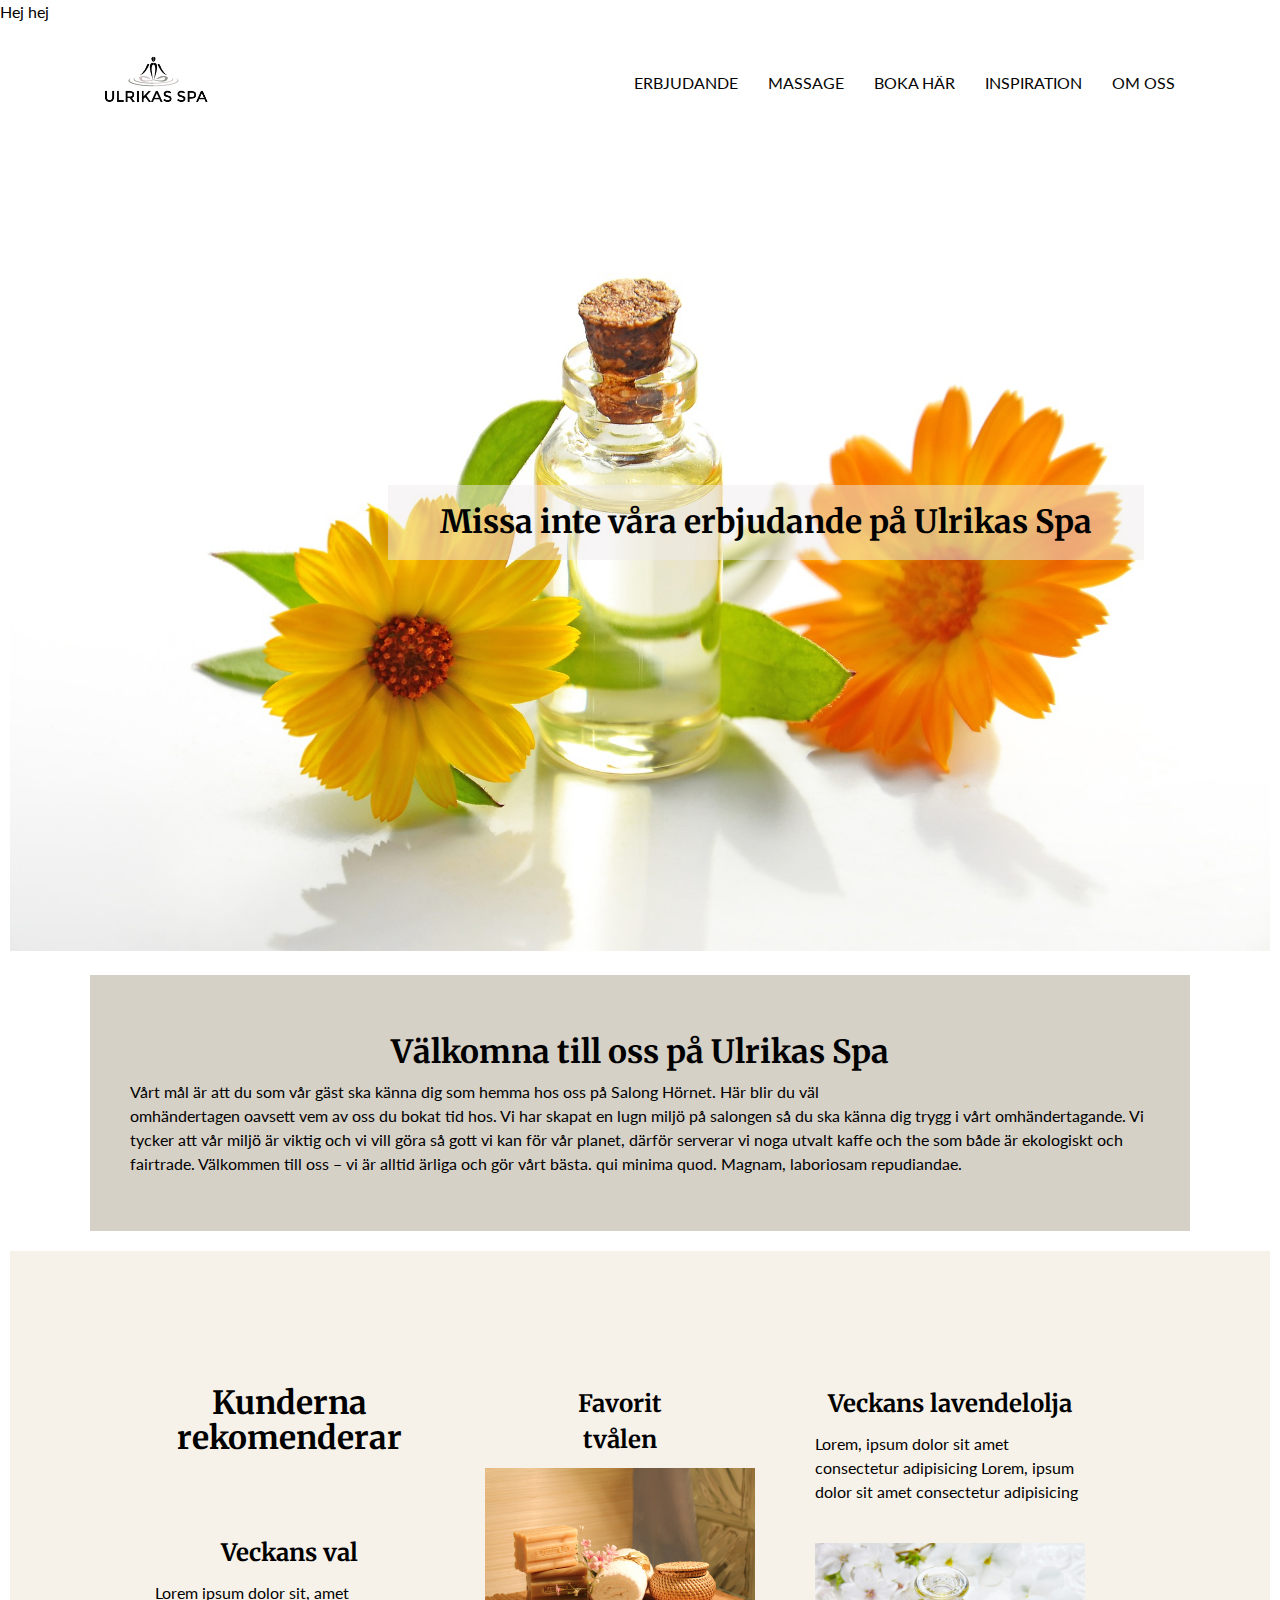
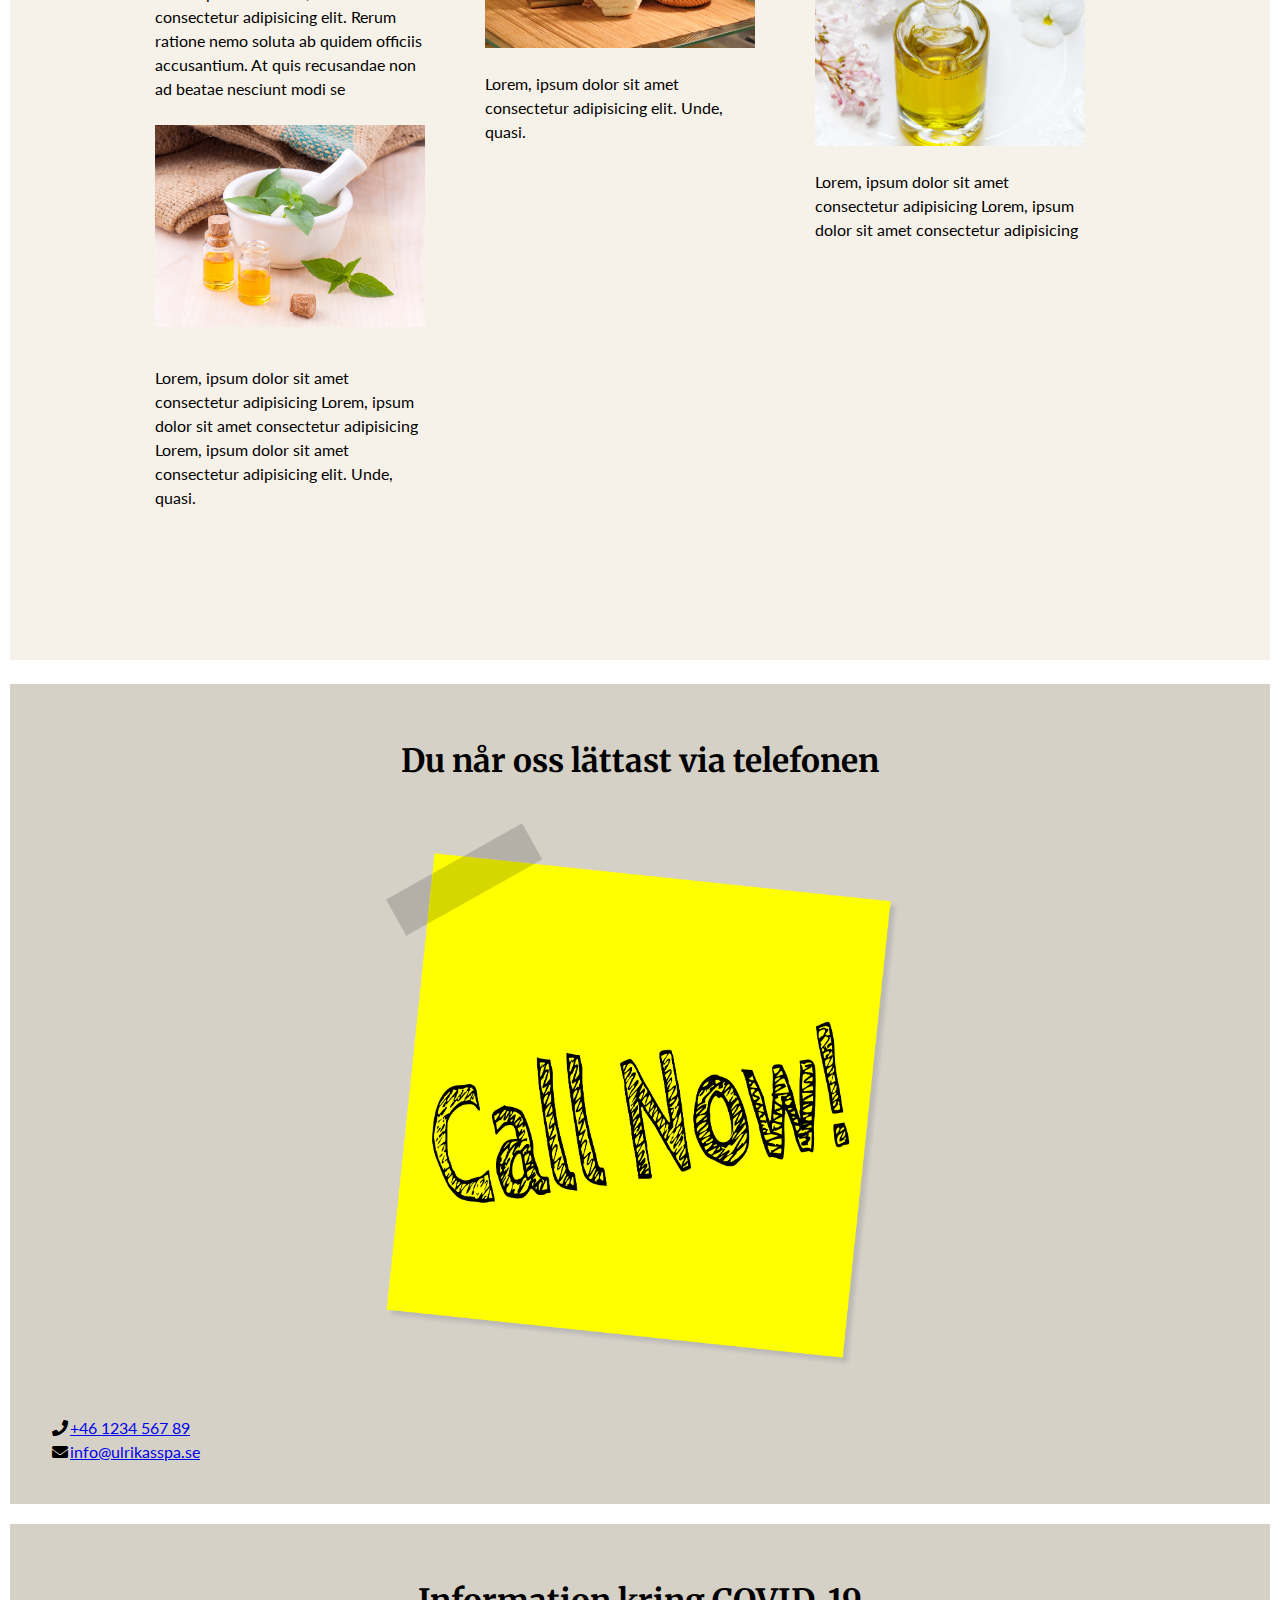
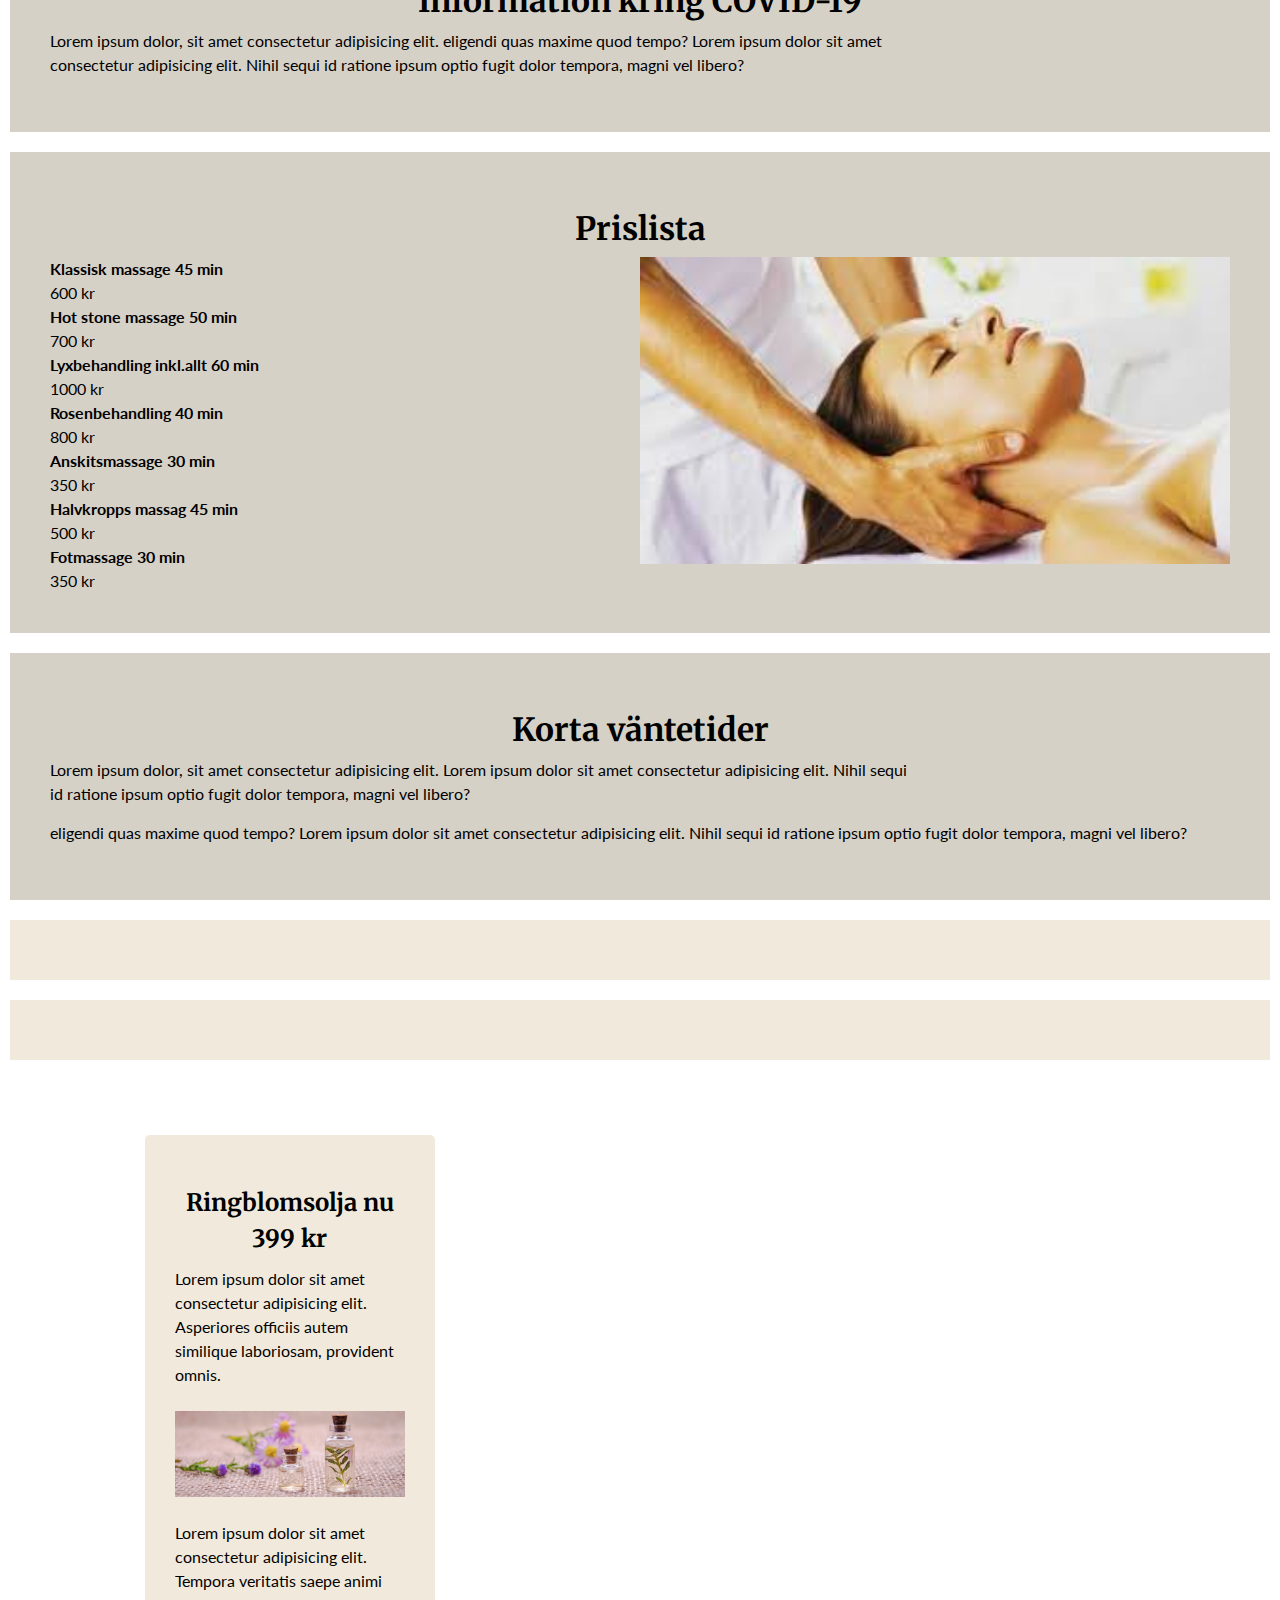
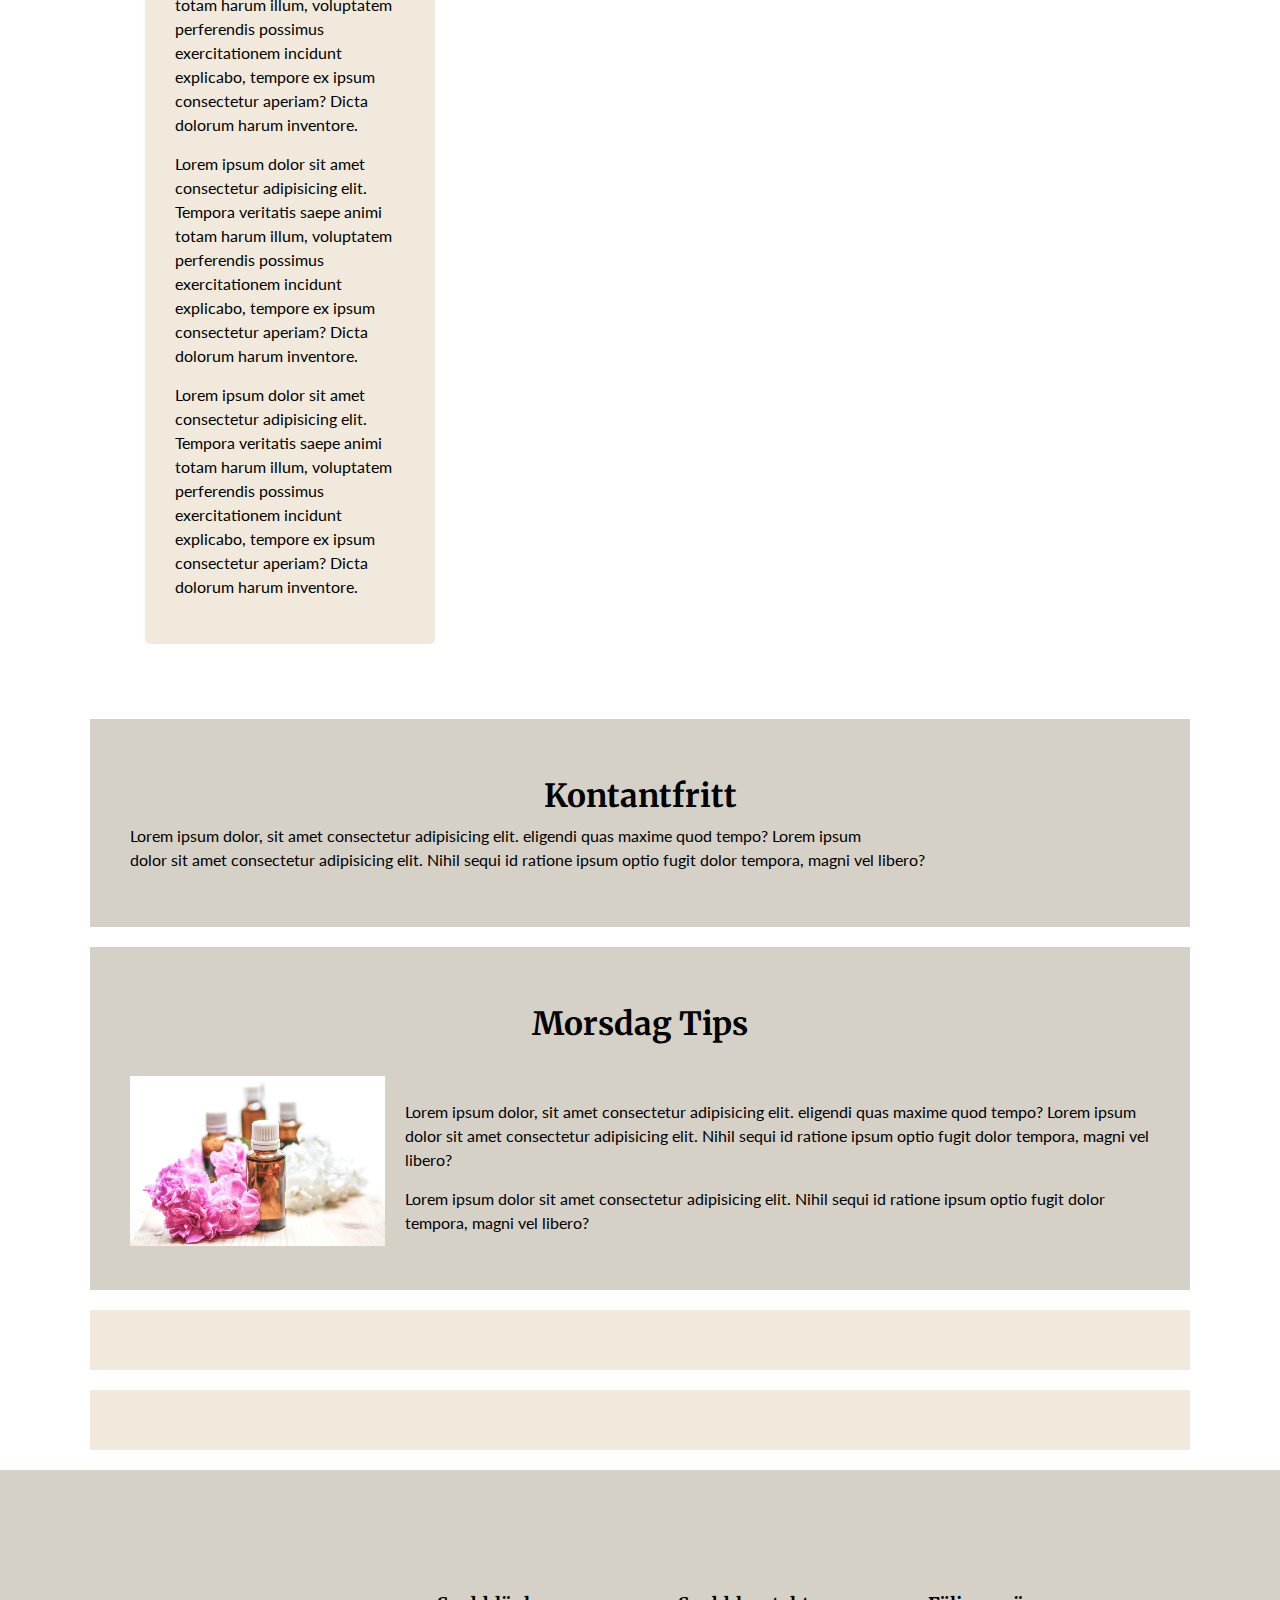
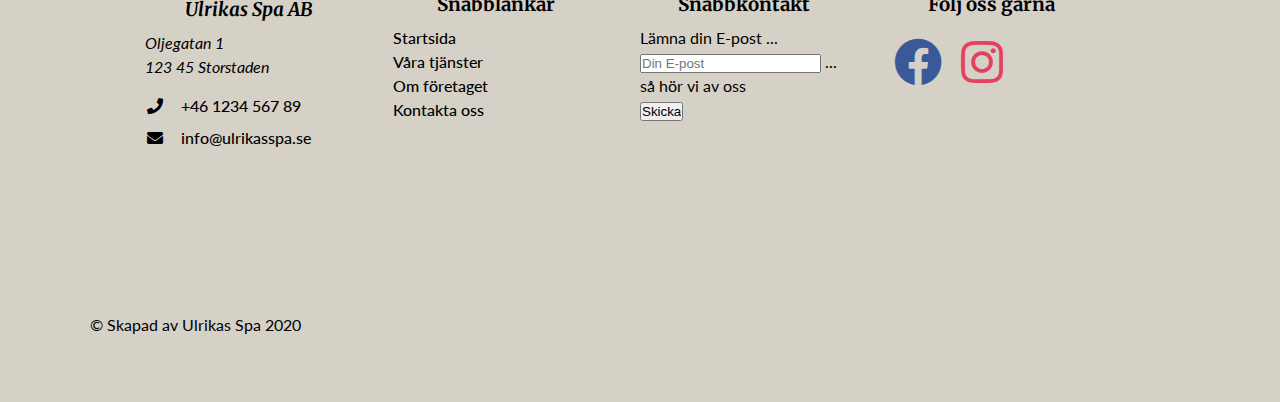
==== index.html @ c8016ed0 "Initial commit" ====
<!DOCTYPE html>
<html lang="sv">
<head>
    Hej hej
    <meta charset="UTF-8">
    <meta name="viewport" content="width=device-width, initial-scale=1.0">
    <title>Startsida</title>
    <link rel="stylesheet" href="css/main.css">
    <link rel="stylesheet" href="https://cdnjs.cloudflare.com/ajax/libs/font-awesome/5.13.0/css/all.min.css">
    <link rel="stylesheet" media="(min-width:768px)" href="css/tablet.css">
    <link rel="stylesheet" media="(min-width:1200px)" href="css/desktop.css">
    <link rel="stylesheet" media="(min-width:960px)" href="css/laptop.css">
</head>
<body>
<a href="#to-content"><span class="sr-only">Hoppa till innehållet</span></a>
<div id="top-of-page" class="site">
    <header class="site-header">
        <div class="container">
            <div class="brand">
                <a href="index.html">
                <img class="logo" src="images/skarmbild.png" alt="">
               </a> 
            </div>
       
            <a class="btn toggle-menu" href="#"><i class="fas fa-bars fa-fw"></i></a>
             <nav class="site-navigation"> 
                    <a href="landningssida.html">Erbjudande</a> 
                    <a href="massage.html">Massage</a> 
                    <a href="bokning.html">Boka här</a>
                    <a href="https://www.instagram.com/hornetuddevalla/?hl=sv">Inspiration</a>
                    <a href="om oss.html">Om oss</a>
            </nav>
        </div>
    </header> 
        <!-- alternativ plats för webbsidans navigering -->
        
        <!-- <nav class="site-navigation"></nav> -->
        
        <!-- webbsidans innehållsdel -->
        
        <main class="site-main">
 
            <section class="hero section">
                <div class="container">
              <h1> Missa inte våra erbjudande på Ulrikas Spa  </h1> 
                </div>
            </section>

<!--<div class="row">
                <div class="column" style="background-color:rgb(203, 247, 174);"> 
                </div>
                <div class="row" style="background-color:rgb(203, 247, 174);"> 
                </div>
            </div> -->
<br>
                    <main class="site-content" id="to-content">
                        <div class="container">
                            <article id="post-1" class="post post-1">
                                <h1 class="post-title">Välkomna till oss på Ulrikas Spa</h1>
                                <div class="post-content">
                                    <p><img class="w25 alignright" src="images/blur-1846128__340.jpg" alt="">  Vårt mål är att du som vår gäst ska känna dig som hemma hos oss på Salong Hörnet.
                                        Här blir du väl omhändertagen oavsett vem av oss du bokat tid hos. Vi har skapat en lugn miljö på salongen så du ska känna dig trygg i vårt omhändertagande. 
                                      Vi tycker att vår miljö är viktig och vi vill göra så gott vi kan för vår planet, därför serverar vi 
                                       noga utvalt kaffe och the som både är ekologiskt och fairtrade. 
                                       Välkommen till oss – vi är alltid ärliga och gör vårt bästa. qui minima quod. Magnam, laboriosam repudiandae.
                                        </p>
                                </div> </div> 
                            </article>
                    </main>     
                    

            <section class="columns">
                <div class="container">
                    <div class="row">
                        <div class="col">
                            <h1>Kunderna rekomenderar</h1>
                            <br>
                            <br>
                            <h2>Veckans val</h2>
                            <p>Lorem ipsum dolor sit, amet consectetur adipisicing elit. Rerum ratione nemo soluta ab quidem officiis 
                                accusantium. At quis recusandae non ad beatae nesciunt modi se <br>
                          <br>  <img src="images/lemon-906141_1920.jpg" alt="fin bild">
                            <br>
                            <p>Lorem, ipsum dolor sit amet consectetur adipisicing Lorem, ipsum dolor sit amet consectetur adipisicing Lorem, ipsum dolor sit amet consectetur adipisicing elit. Unde, quasi.</p>
                        </div>
                        <div class="col">
                            <h2>Favorit<BR>tvålen</h2>
                            <img src="images/wellness-1021131_1920.jpg" alt="fin bild">
                          <br>
                            <p>Lorem, ipsum dolor sit amet consectetur adipisicing elit. Unde, quasi.</p>
                        </div>
                        <div class="col">
                            <h2>Veckans lavendelolja</h2>
                            <p>Lorem, ipsum dolor sit amet consectetur adipisicing Lorem, ipsum dolor sit amet consectetur adipisicing </p>
                           <br> <img src="images/glass-4108085_1920.jpg" alt="fin bild"><br>
                            <p>Lorem, ipsum dolor sit amet consectetur adipisicing Lorem, ipsum dolor sit amet consectetur adipisicing </p>
                        </div><br>
                    </div>
                </div>
            </section><br>


            <article id="post-1" class="post post-1">
                <h1 class="post-title">Du når oss lättast via telefonen</h1>
                <div class="post-content">
                    <p><img class="w50" src="images/call-now-1426588_1920.png" alt=""> 
                    
                    
                    <div class="phone"><i class="fas fa-phone fa-fw"></i><a href="tel:+46123456789">+46 1234 567 89</a></div>
                    <div class="email"><i class="fas fa-envelope fa-fw"></i><a href="mailto:info@ulrikasspa.se">info@ulrikasspa.se</a></div>
                    </div> 
            </article>
            <article id="post-1" class="post post-1">
                <h1 class="post-title">Information kring COVID-19</h1>
                <div class="post-content">
                    <img class="w25 alignright" src="images/blur-1846128__340.jpg" alt=""> Lorem ipsum dolor, sit amet consectetur adipisicing elit.  eligendi quas 
                        maxime quod tempo? Lorem ipsum dolor sit amet consectetur adipisicing elit. Nihil sequi id ratione ipsum optio fugit dolor tempora, 
                        magni vel libero?</p>
            </article>
            <article id="post-1" class="post post-1">
                <h1 class="post-title">Prislista</h1>
                <img class="w50 alignright" src="images/massagebild.jpg" alt=""> 
                    <h4>Klassisk massage 45 min</h4> 600 kr
               
               <h4>Hot stone massage 50 min</h4> 700 kr
                <h4>Lyxbehandling inkl.allt 60 min</h4> 1000 kr
                <h4>Rosenbehandling 40 min</h4> 800 kr
                <h4>Anskitsmassage 30 min</h4> 350 kr
                <h4>Halvkropps massag 45 min</h4> 500 kr
                <h4>Fotmassage 30 min</h4> 350 kr
                <div class="post-content">
                    
            </article>
            <article id="post-1" class="post post-1">
                <h1 class="post-title">Korta väntetider</h1>
                <div class="post-content">
                    <p><img class="w25 alignright" src="images/blur-1846128__340.jpg" alt=""> Lorem ipsum dolor, sit amet consectetur adipisicing elit.  Lorem ipsum dolor sit amet consectetur adipisicing elit. Nihil sequi id ratione ipsum optio fugit dolor tempora, 
                        magni vel libero?</p>eligendi quas 
                        maxime quod tempo? Lorem ipsum dolor sit amet consectetur adipisicing elit. Nihil sequi id ratione ipsum optio fugit dolor tempora, 
                        magni vel libero?</p>
            </article>
            <article id="post-2" class="post"></article>
            <article id="post-3" class="post"></article>
            </div>
            </main>

<!--
            <section class="features section">
                <div class="container">
                    <div class="row">
                        <div class="col"><h2>Massage</h2><p>Lorem ipsum dolor sit amet consectetur adipisicing elit. Possimus, saepe.</p><p>Lorem ipsum dolor sit amet consectetur adipisicing elit. Nobis dicta quisquam quis corrupti voluptas perspiciatis. Iure alias minus aperiam quis assumenda, vitae laborum fugiat facilis suscipit, sint fuga, ut deleniti.</p></div>
                        <div class="col"><h2>Oljor</h2><p>Lorem ipsum dolor sit amet consectetur adipisicing elit. Possimus, saepe.</p><p>Lorem ipsum dolor sit amet, consectetur adipisicing elit. Culpa, minima.</p> </div>
                        <div class="col"><h2>Stenar</h2><p>Lorem ipsum dolor sit amet consectetur adipisicing elit. Possimus, saepe. Lorem ipsum dolor sit amet,</p> <p>Lorem ipsum dolor, sit amet consectetur adipisicing elit. Labore perferendis quod incidunt voluptate praesentium nulla neque voluptates placeat consequatur impedit.</p></div></div>
                    </div>
                </div>
            </section>
        -->
            <section class="content section"></section>
                <div class="container">
                    <div class="row">
                        <article class="col w60 post">
                            <h2 class="post-title">Ringblomsolja nu 399 kr</h2>
                            <div class="post-preamble">Lorem ipsum dolor sit amet consectetur adipisicing elit. Asperiores officiis autem similique laboriosam, provident omnis.</div>
                            <div class="post-content"><br>
                                <img src="images/essential-oils-3084952_1280.jpg" alt="Lavendel" width="100px" height="100px"> <br>
                                <p>Lorem ipsum dolor sit amet consectetur adipisicing elit. Tempora veritatis saepe animi totam harum illum, voluptatem perferendis possimus exercitationem incidunt explicabo, tempore ex ipsum consectetur aperiam? Dicta dolorum harum inventore.</p>
                                <p>Lorem ipsum dolor sit amet consectetur adipisicing elit. Tempora veritatis saepe animi totam harum illum, voluptatem perferendis possimus exercitationem incidunt explicabo, tempore ex ipsum consectetur aperiam? Dicta dolorum harum inventore.</p>
                                <p>Lorem ipsum dolor sit amet consectetur adipisicing elit. Tempora veritatis saepe animi totam harum illum, voluptatem perferendis possimus exercitationem incidunt explicabo, tempore ex ipsum consectetur aperiam? Dicta dolorum harum inventore.</p>
                            </div>
                        </article>
                    </div>
                </div>
            </section>
    
        <main class="site-content" id="to-content">
            <div class="container">
                <article id="post-1" class="post post-1">
                    <h1 class="post-title">Kontantfritt</h1>
                    <div class="post-content">
                        <p><img class="w25 alignright" src="images/blur-1846128__340.jpg" alt=""> Lorem ipsum dolor, sit amet consectetur adipisicing elit.  eligendi quas 
                            maxime quod tempo? Lorem ipsum dolor sit amet consectetur adipisicing elit. Nihil sequi id ratione ipsum optio fugit dolor tempora, 
                            magni vel libero?</p>
                </article>
                <article id="post-1" class="post post-1">
                    <h1 class="post-title">Morsdag Tips</h1>
                    <div class="post-content">
                        <p> <br><img class="w25 alignleft" src="images/essential-oils-1851027_1920.jpg" alt=""><br>Lorem ipsum dolor, sit amet consectetur adipisicing elit.  eligendi quas 
                            maxime quod tempo? Lorem ipsum dolor sit amet consectetur adipisicing elit. Nihil sequi id ratione ipsum optio fugit dolor tempora, 
                            magni vel libero?</p>Lorem ipsum dolor sit amet consectetur adipisicing elit. Nihil sequi id ratione ipsum optio fugit dolor tempora, 
                            magni vel libero?</p>
                    </div>
                </article>
                <article id="post-2" class="post"></article>
                <article id="post-3" class="post"></article>
            </div>
            <!-- I main lägger vi vårt innehåll -->
        </main>
        
        <!-- webbsidans sidfot -->
      
    <footer class="site-footer">
        <!-- I sidfot lägger vi ex. kontaktuppgifter, extra menyer m.m. -->
        <div class="container">
            <div class="row">                    
                <div class="column w25 contact">
                    <img class="logo" src="images/logo.png" alt="">
                    <address>
                        <h3>Ulrikas Spa AB</h3>
                        <p>Oljegatan 1<br>
                        123 45 Storstaden</p>
                    </address>
                    <div class="phone"><i class="fas fa-phone fa-fw"></i><a href="tel:+46123456789">+46 1234 567 89</a></div>
                    <div class="email"><i class="fas fa-envelope fa-fw"></i><a href="mailto:info@ulrikasspa.se">info@ulrikasspa.se</a></div>
                </div>

                <div class="column w25 links">
                    <h3>Snabblänkar</h3>
                    <ul>
                        <li><a href="index.html">Startsida</a></li>
                        <li><a href="tjanster.html">Våra tjänster</a></li>
                        <li><a href="om oss.html">Om företaget</a></li>
                        <li><a href="kontakt.html">Kontakta oss</a></li>
                    </ul>
                </div>
                <div class="column w25 social-links">
                <div class="quick-contact">
                    <h3>Snabbkontakt</h3>
                    <form>
                        <label for="email">Lämna din E-post ...</label>
                        <input type="email" id="email" placeholder="Din E-post">
                        ... så hör vi av oss<br>
                        <input type="submit" value="Skicka">
                    </form>
                </div>
                </div>

                <div class="column w25 social-links">
                    <h3>Följ oss gärna</h3>
                    <ul>
                        <li><a href="https://facebook.com"><i class="fab fa-facebook fa-fw "></i><span class="sr-only">Facebook</span></a></li>
                        <li><a href="https://instagram.com"><i class="fab fa-instagram fa-fw"></i><span class="sr-only">Instagram</span></a></li>                        
                    </ul>
                </div>
            </div>

        </div>
    </footer>
    <footer class="site-footer">
        <div class="container">
            <div class="contact"></div>

            <p>&copy; Skapad av Ulrikas Spa 2020</p>
        </div>
    </footer>
</div>

</div>

<!-- Hämta jQuery från CDN https://cdnjs.com/libraries/jquery -->
<script src="https://cdnjs.cloudflare.com/ajax/libs/jquery/3.5.1/jquery.js" integrity="sha256-QWo7LDvxbWT2tbbQ97B53yJnYU3WhH/C8ycbRAkjPDc=" crossorigin="anonymous"></script>
<script>
      // Här kan man lägga javascript
    (function($){
        $('.toggle-menu').click( function() {
            $('.site-navigation').toggleClass('show');
        });
    })(jQuery);
  
</script>
</body>
</html>
---- css/main.css ----
/* foundation */
@import url('https://fonts.googleapis.com/css2?family=Merriweather:ital,wght@1,700&display=swap');
@import url('https://fonts.googleapis.com/css2?family=Lato:ital@1&display=swap');
 * {
  margin: 0;
  padding: 0;
  box-sizing: border-box;
}

/* base */

body {
  font-size: 16px;
  font-family: 'Lato', sans-serif;
  line-height: 1.5;
}

h1 {
  line-height: 1.1;
  margin: 20px 0 10px 0;
  font-family: 'Merriweather', sans-serif;
text-align: center;

}
h2 {
  line-height: 1.5;
  margin: 20px 0 10px 0;
  font-family: 'Merriweather', sans-serif;

}
h3 {
  line-height: 1.1;
  margin: 20px 0 10px 0;
  font-family: 'Merriweather', sans-serif;
  
}

p {
  margin-bottom: 15px;
}
ul {
  margin-left: 1rem;
  padding-left: 1rem;
}
img {
  /* gör bilden responsiv */
  display: block;
  width: 100%;
  height: auto;
  /* centrera bilden i viewport */
  margin: auto; 
}
/*
@media (max-width:800px) {
  html {
      font-size: 13px;
  }
}
body {
  font-size: 1rem;
  line-height: 1.5;
}
/* project */
#to-content {}

/* SIDHUVUD */
.site-header {
  position: relative;
  background-color: #FFFFFF;
  color: rgb(31, 11, 11);
}
.site-header .container {
  display: flex;
  justify-content: space-between; /* gör mellanrum mellan objekten */
  align-items: center; /* justera objekten till mitten i containern */
  position: relative;
}
.brand {}
.brand a {
  color: rgb(156, 130, 130);
  text-decoration: none;
}
.logo {
  max-width: 100px;
  margin: 5px 0;
} 
.toggle-menu {
  color: inherit;
  font-size: 2rem;

  /* absolut position behövs inte mer */
  position: absolute;
  top: 20px;
  right: 20px;
}
.site-navigation {
  display: none;

  position: absolute;
  top: 100%;
  left: 0;
  width: 100%;
  z-index: 1000;

  background-color: #FFFFFF;
  padding: 10px 0;
}
.site-navigation a {
  display: block;
  padding: .25rem 1.5rem;
  color: inherit;
  text-decoration: none;
  font-size: 1.25rem;
  text-transform: uppercase;
}
.site-navigation a:hover {
  background-color: #ddd;
  color: #333;
}
.site-navigation.show{
  display: block;
}
.site {
  padding: 0 10px;
}
.site-header,
.site-footer {
  padding: 20px 0px;
  margin: 0px;
  min-height: 60px;
  background-color: rgb(#FFFFFF);
}

.site-footer {
  background-color: rgb(#FFFFFF);
}
/* ta bort mobil-meny ch gör en "vanlig" meny 
.toggle-menu {
  display: none;
}

.site-navigation {
  
  position: static;
  /* detta behövs inte mer */
  /* top: 20px;
  right: 20px; */
  /* left: auto;
  width: auto; */
  /* background-color: transparent; */
  /* display: flex; */
  /* justify-content: flex-end; flyttar objekten till höger i raden */
  /* align-items: flex-end; flyttar raden längst ner i containern */
/* } */
.site-navigation a {
  display: inline-block;
  font-size: 1rem;
}
.container {
  /* margin: 0 auto; - denna egenskap/regel satte vi i main.css */
  max-width: 920px;
}
.row {}
.column {
  /* width: calc( 100% / 3 - 40px ); */
}


.brand {

}
.logo,
.brand img {
    max-width: 150px;
}

.menu {
  list-style: none;
}
.menu .menu-item a {
  padding: 5px 10px;
  background-color: #fff;
  color: #333;
  text-decoration: none;
 /*font-weight: bold; */
}

.menu .menu-item.active a {
  background-color: #f33;
  color: #fff;
}


  /* ul li, */
  .menu .menu-item {
      float: left;
  }
  .menu .menu-item a {
      padding: 10px 20px;

  }

.alignleft {
  float: left;
  margin: 0 20px 10px 0;
}
.aligncenter {
  text-align: center;
}
.alignright {
  float: left;
  margin: 0 0 10px 20px;
}

.w50 {
  width: 50%;
}

.columns {
  padding: 50px 20px;
  margin: 0 -20px;
  background-color: rgb(247, 242, 233);
}
.container {

}
.row,
.col {
  width: 100%;
  margin-bottom: 20px;
  padding-bottom: 50px;  

 /* border-bottom: 1px dotted #777; */

}@media (min-width: 460px) {
  .columns {
      margin: 0;
    
  }
  .row {
      margin: 0 -20px;
      padding: 5%;
      margin-bottom: 20px;
      
  }
  .content::after,
  .columns::after,
  .container::after,
  .row::after {
      content: '';
      clear: both;
      display: block;
  }
  .col {
      width: calc(50% - 40px);
      float: left;
      margin: 0px 20px 20px 20px;
      padding: 10px;
    /*  border: 1px solid #333;*/
      border-radius: 5px;
  }
}
.grid-container-main {
  display: grid;
  grid-template-columns: 1fr;
  /*grid-template-rows: 1fr 1fr 1fr 1fr;*/
  grid-auto-rows: auto;

 grid-gap: 0.5rem;

  grid-template-areas: 
  "pic1"
  "pic2"
  "pic3"
  "pic4";
}
.main-item {
  width: 100%;
  height: 100%; 
  display: flex;
  flex-direction: column;
  align-items: flex-start;
  padding-bottom: 100px;
} 
.main-item h2 {
  margin-top: -100px;
  margin-left: 30px;
  background: white;
  padding: 8px;
  display: inline-block;
  width: auto;
 }
 
.pic1 {
  grid-area: pic1;
}
.pic2 {
  grid-area: pic2;
}
.pic3 {
  grid-area: pic3;
}
.pic4 {
  grid-area: pic4;
}

@media (min-width:768px) {
  .container {
      max-width: 720px;
      margin: auto;
      float: auto;
  }
  .col {
      border: 0;
      width: calc( (100% / 3) - 40px);
  }
}
@media (max-width:799px) {

  .alignleft,
  .aligncenter,
  .alignright {
      float: none;
      text-align: left;
      margin: 0 0 10px 0;
  }

  .w50 {
      width: 100%;
  }
}

  .content::after,
  .columns::after,
  .container::after,
  .row::after {
      content: '';
      clear: both;
      display: block;
  }
  .column {
      width: 100%;
      float: left;
    
      border-radius: 5px;
  }
/* hjälp-klasser */
.container {
  max-width: 800px;
  margin: 0 auto;
  padding: 0 20px;
}
.row {
  margin: 0 -20px;
}
.row::after {
  content: '';
  clear: both;
  display: block;
}
.column {
  float: left;
  width: 100%;
  padding: 0 20px;
}

/* webbsidans layout */

.site {}
.site-header {
  background-color: rgb(#FFFFFF)
}
.site-navigation {
  text-align: center;
}
.site-navigation a {
  display: block;
  padding: 10px 20px;
  margin: 0 10px;
  background-color:  rgb(#FFFFFF);
  color: #050505;
  text-decoration: none;
}
.site-navigation a:hover {
  background-color: rgb(241, 239, 234);
}
.site-main {
  background-color: #FFFFFF

}

.post {
  padding: 30px;
  margin-bottom: 20px;
  background-color: rgb(241, 234, 220);
}

.post-1 {
  background-color: rgb(214, 209, 199);
  padding: 40px;
}
.hero {
  background-image: url('../images/essential-oil-3139479_1920.jpg');
  background-size: cover;
  background-position: center center;
  height: 90vh;
  position: relative;
}

.hero h1 {
  position: absolute;
  top: 40%;
  left: 30%;
  background-color: rgba(240, 235, 235, 0.5);
  width: 60%;
  padding: 20px;
}

.features {
  background-color: #FFFFFF;
  padding: 50px 0;

}
/** map **/
.google-map {
  width: 400%;
  height: 500px;
}
/* SIDFOT */
.site-footer {
  padding: 50px 0;
  background-color: rgb(214, 209, 199);
  /* color: ; */
}
.site-footer a {
  color: inherit;
  text-decoration: none;
  font-weight: 500;
}

.site-footer ul {
  list-style: none;
  margin: 0;
  padding: 0;
}
.contact address,
.contact div {
  margin-bottom: .5rem;
}
.contact i {
  margin-right: 1rem;
}
.social-links ul li {
  display: inline-block;
}
.social-links a {
  font-size: 3rem;
}
.social-links a:hover i {
  color: #fff;
}

.fa-facebook {
  color: #3b5999;
}
.fa-instagram {
  color: #e4405f;
}

.fa-facebook:hover,
.fa-instagram:hover {
  color: inherit;
  /* background-color: #3b5999; */
}

@media (min-width: 460px) {
  .site {
      padding: 20;
  }

  .site-header,
  .site-footer {
      margin: 0;
  }
/*
  .logo {
      float: left;
      margin-top: -15px;
  } 
  */
}
/*  
@media (max-width:800px) {
  html {
      font-size: 13px;
  }
}
body {
  font-size: 1rem;
  line-height: 1.5;
}
@media (min-width: 460px) 
{
  .col {
      width: 33%;
  }
  .w40 {
      width: 40%;
  }
  .w60 {
      width: 60%;
  
}
}
@media (min-width: 800px) {
  .col {
    width: calc(100%/3 - 40px);
  
  }
  .post-content img {
    float:right; 
    max-width: 25%;
  }
  .site-navigation a {
    display: inline-block;
    }
  .w40 {
      width: 40%;
  }
  .w60 {
      width: 60%;

      }
    }
    /* cosmetics */
---- css/tablet.css ----
/* base */

body {
    font-size: 16px;
    font-family: 'Lato', sans-serif;
    line-height: 1.5;
  }
  
  h1 {
    line-height: 1.1;
    margin: 20px 0 10px 0;
    font-family: 'Merriweather', sans-serif;
    text-align: center;
  
  
  }
  h2 {
    line-height: 1.5;
    margin: 20px 0 10px 0;
    font-family: 'Merriweather', sans-serif;
    text-align: center;
  
  }
  h3 {
    line-height: 1.1;
    margin: 20px 0 10px 0;
    font-family: 'Merriweather', sans-serif;
    text-align: center;
    
  }

body {
    /* background-color: green; */
}

.container {
    max-width: 720px;
}
.row {
    /* margin: 0 -20px; - denna har jag flyttat till main.css  */
}
.row::after {
    content: '';
    clear: both;
    display: block;
}
.column {
    float: left;
    width: 100%;

    /* width: calc( 50% - 40px); */
    /* margin-left: 20px; 
    margin-right: 20px; */
}

.alignleft {
    float: left;
}
.alignright {
    float: right;
}
.w25 {
    max-width: 25%;
}
.w33 {
    max-width: calc( 100%/3 );
}
.w40 {
    max-width: 40%;
}
.w50 {
    max-width: 50%;
}
.w60 {
    max-width: 60%;
}
.w67 {
    max-width: calc( (100%/3) * 2);
}
.w75 {
    max-width: 75%;
}
.site-navigation a{
    padding: 5px;
}
---- css/desktop.css ----
/* base */

body {
    font-size: 16px;
    font-family: 'Lato', sans-serif;
    line-height: 1.5;
  }
  
  h1 {
    line-height: 1.1;
    margin: 20px 0 10px 0;
    font-family: 'Merriweather', sans-serif;
    text-align: center;
  
  
  }
  h2 {
    line-height: 1.5;
    margin: 20px 0 10px 0;
    font-family: 'Merriweather', sans-serif;
    text-align: center;
  
  }
  h3 {
    line-height: 1.1;
    margin: 20px 0 10px 0;
    font-family: 'Merriweather', sans-serif;
    text-align: center;
    
  }
  

body {
    /* background-color: blue; */
}

.container {
    /* margin: 0 auto; - denna egenskap/regel satte vi i main.css */
    max-width: 1140px;
}
/*MAIN*/
.grid-container-main {
    margin: 15px 20px 15px 20px ;
    display: grid;
    grid-template-columns: repeat(6, 1fr);
    grid-template-rows: repeat(9, 1fr);

    grid-gap: 1,5rem;

    grid-template-areas: 
    "pic1 pic1 pic1 pic2 pic2 pic2"
    "pic1 pic1 pic1 pic2 pic2 pic2"
    "pic1 pic1 pic1 pic2 pic2 pic2"
    "pic1 pic1 pic1 pic2 pic2 pic2"
    "pic3 pic3 pic3 pic3 pic4 pic4"
    "pic3 pic3 pic3 pic3 pic4 pic4"
    "pic3 pic3 pic3 pic3 pic4 pic4"
    "pic3 pic3 pic3 pic3 pic4 pic4"
    "pic3 pic3 pic3 pic3 pic4 pic4"
;
}
.main-item {
    width: 100%;
    height: 100%; 
    display: flex;
    flex-direction: column;
    padding: 8px 8px 100px 8px;
} 
.pic1 {
    grid-area: pic1;
}
.pic2 {
    grid-area: pic2;
}
.pic3 {
    grid-area: pic3;
}
.pic4 {
    grid-area: pic4;
}
---- css/laptop.css ----
/* base */

body {
    font-size: 16px;
    font-family: 'Lato', sans-serif;
    line-height: 1.5;
  }
  
  h1 {
    line-height: 1.1;
    margin: 20px 0 10px 0;
    font-family: 'Merriweather', sans-serif;
    text-align: center;
  
  
  }
  h2 {
    line-height: 1.5;
    margin: 20px 0 10px 0;
    font-family: 'Merriweather', sans-serif;
    text-align: center;
  
  }
  h3 {
    line-height: 1.1;
    margin: 20px 0 10px 0;
    font-family: 'Merriweather', sans-serif;
    text-align: center;
    
  }
 


/* SIDHUVUD 
 */
 .toggle-menu {
  display: none;
}

.site-navigation {
  
  position: static;
  /* detta behövs inte mer */
  /* top: 20px;
  right: 20px; */
  /* left: auto;
  width: auto; */
  background-color: transparent;
  display: flex;
  justify-content: flex-end; /* flyttar objekten till höger i raden */
  align-items: flex-end; /* flyttar raden längst ner i containern */
}
.site-navigation a {
  display: inline-block;
  font-size: 1rem;
}
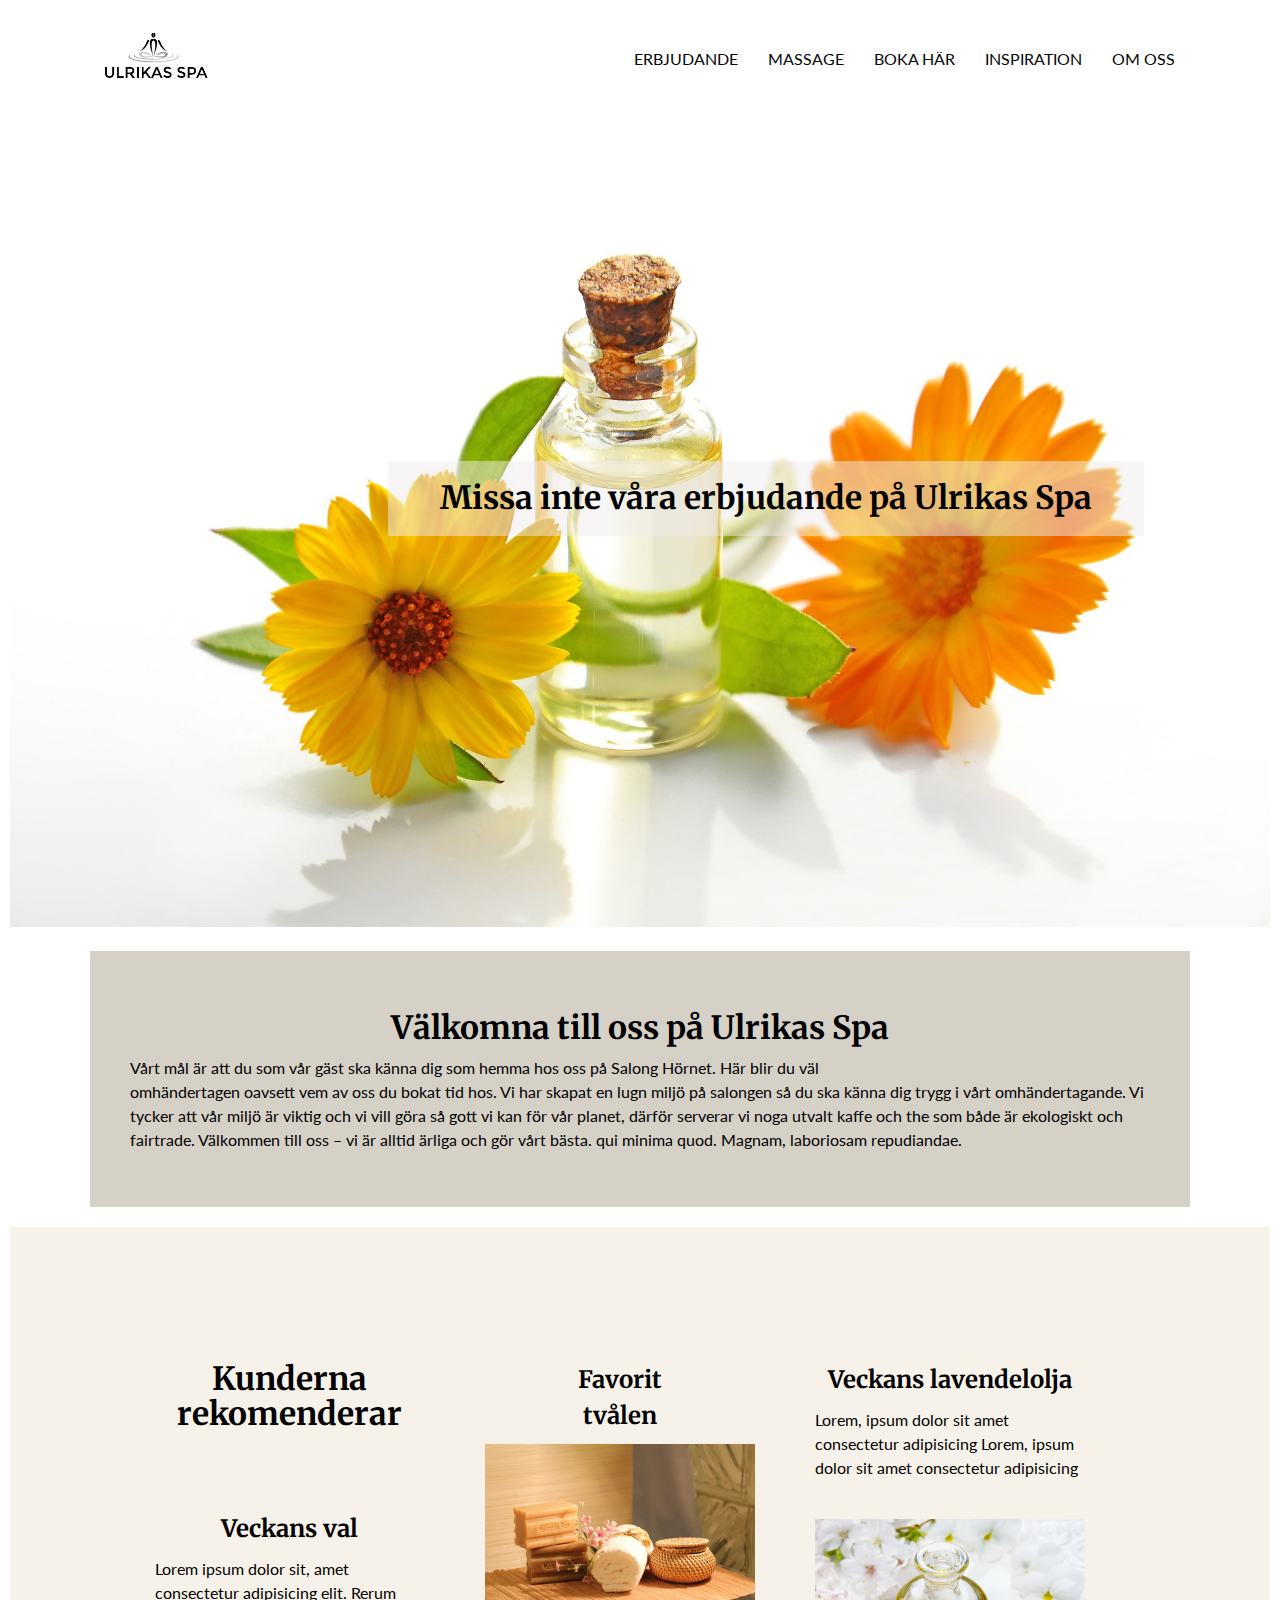
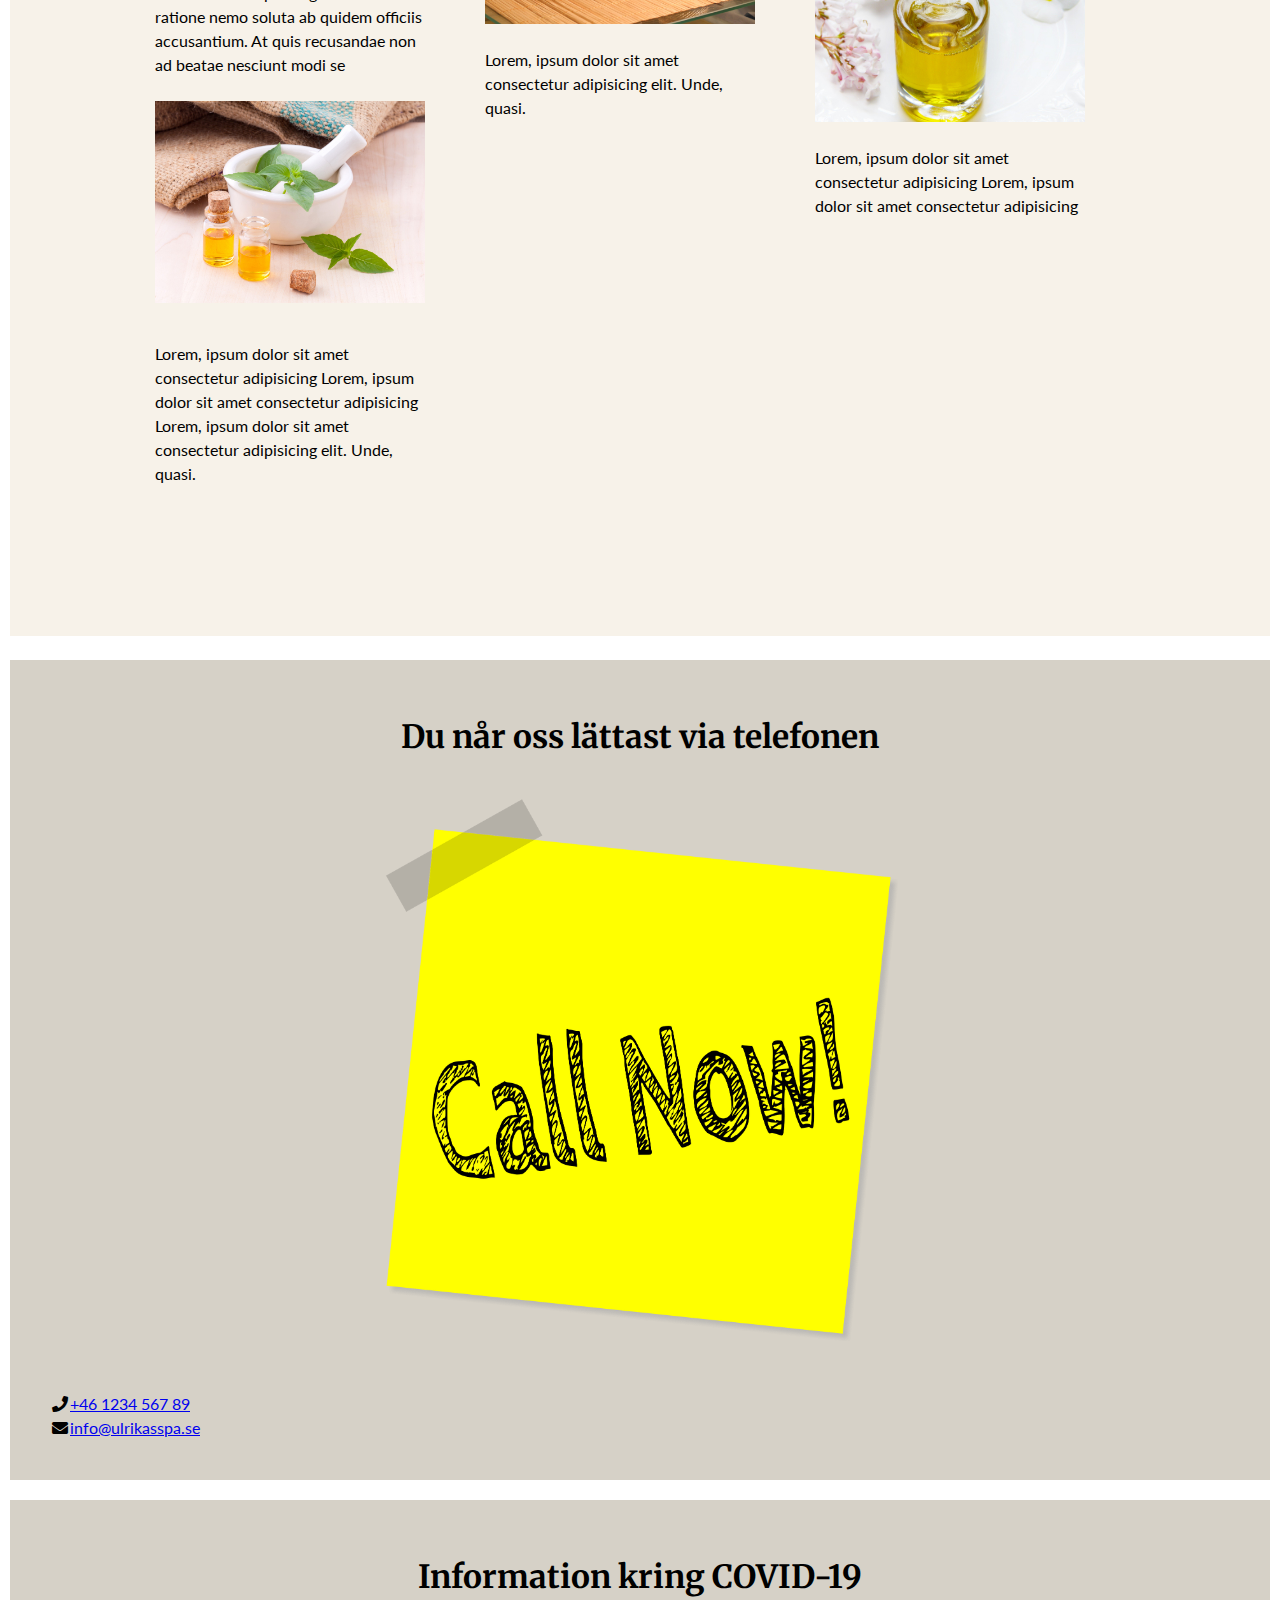
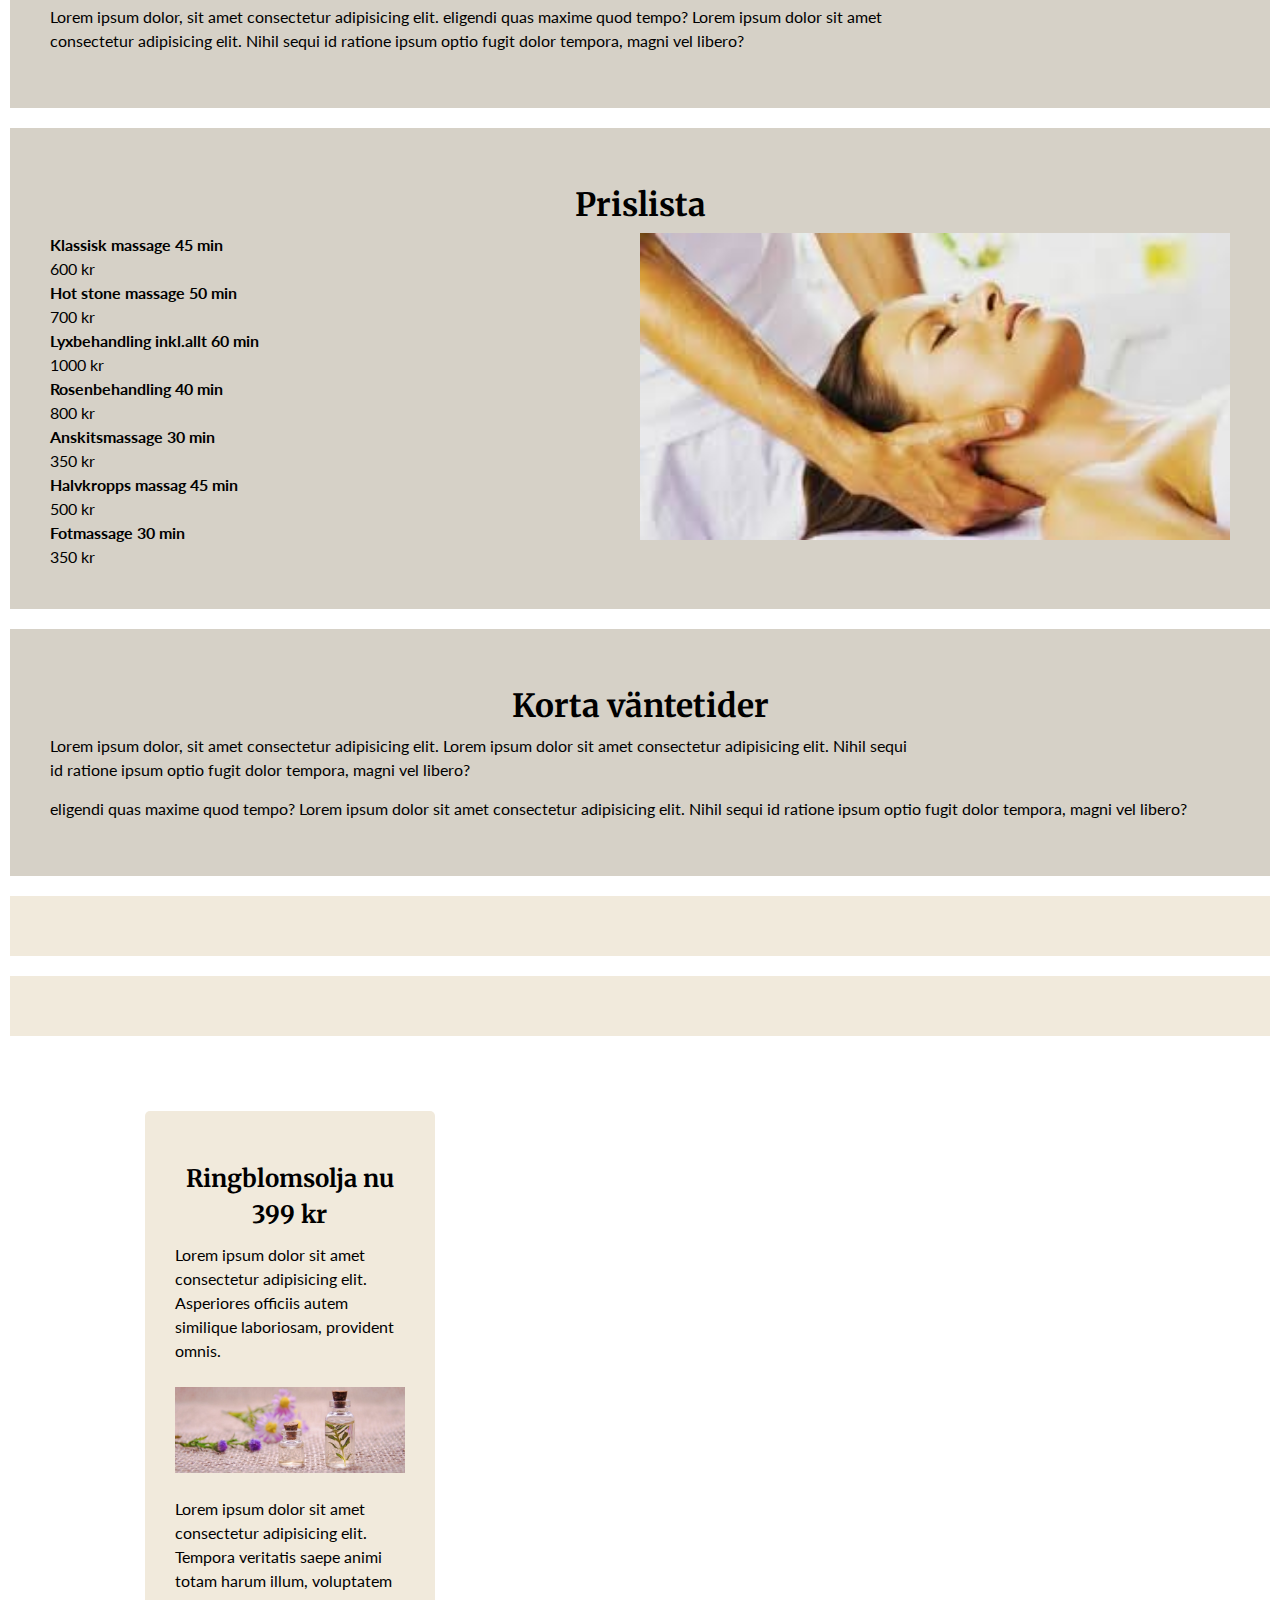
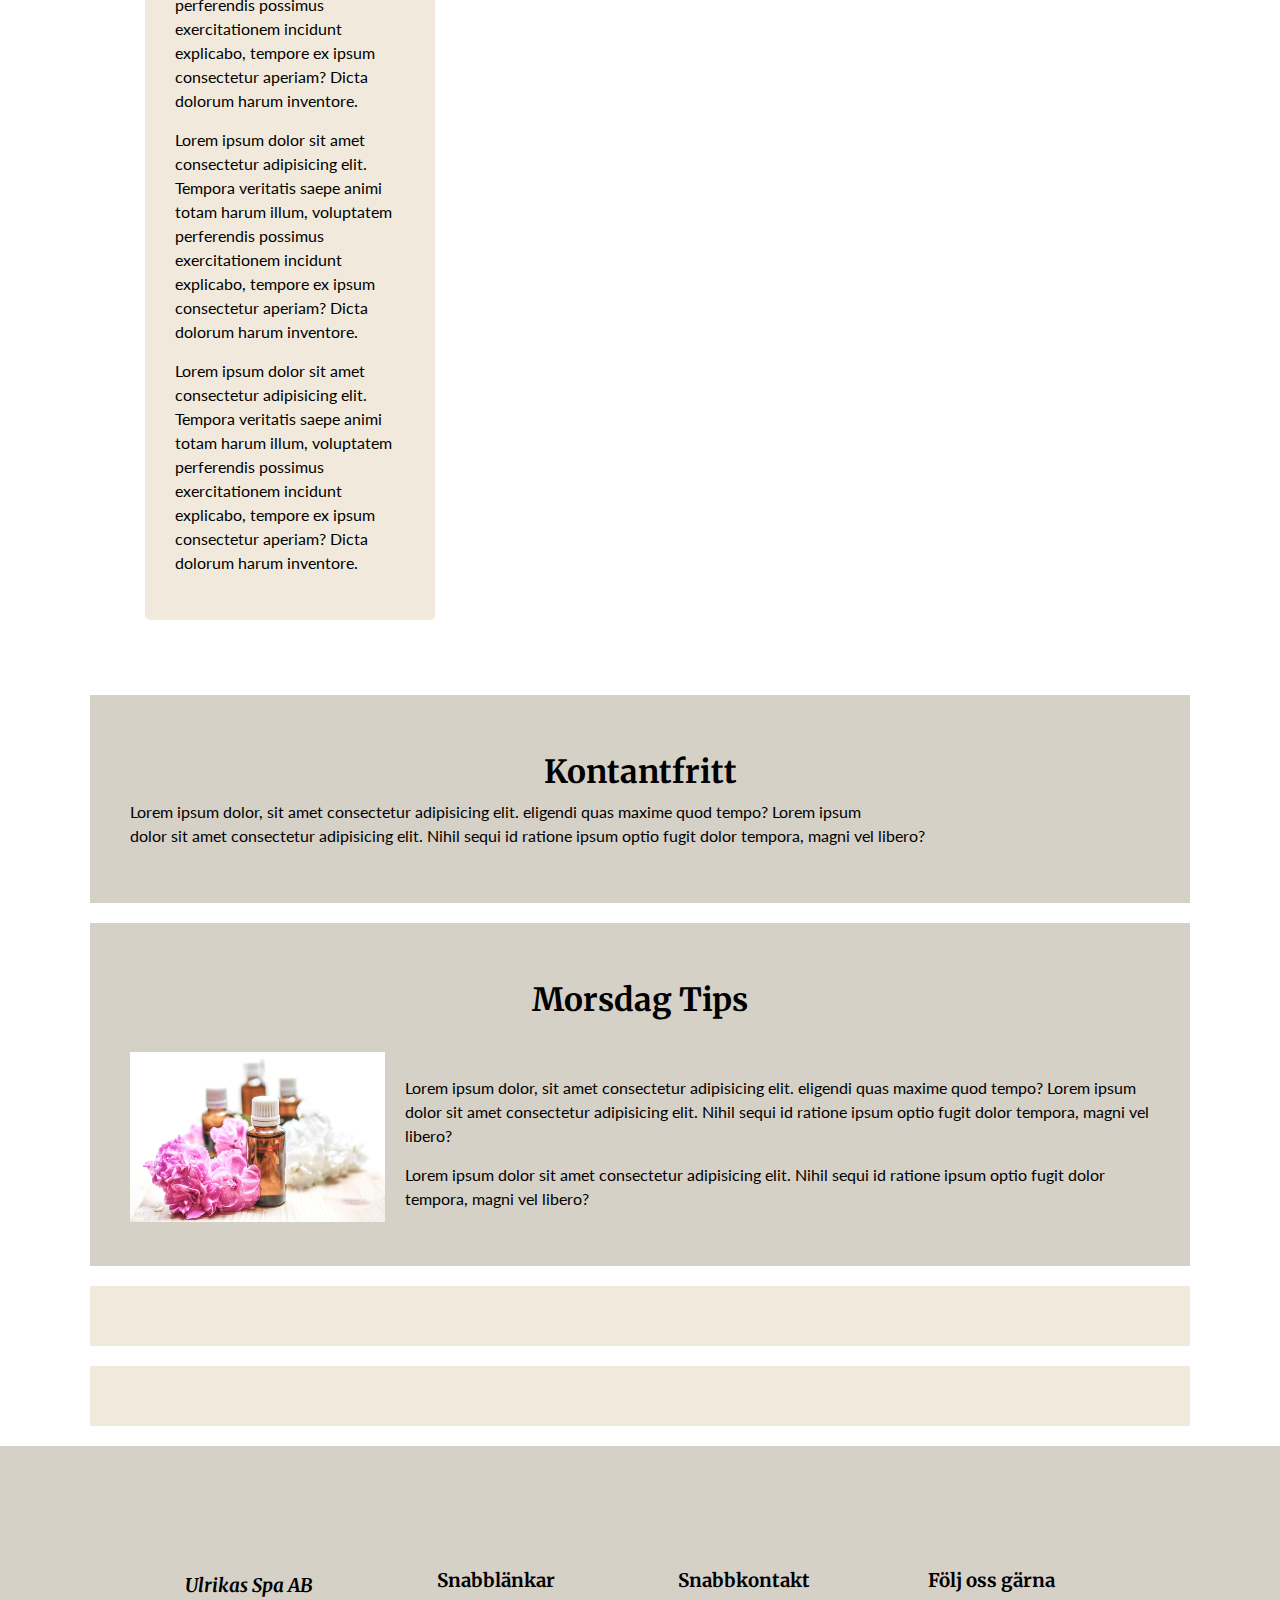
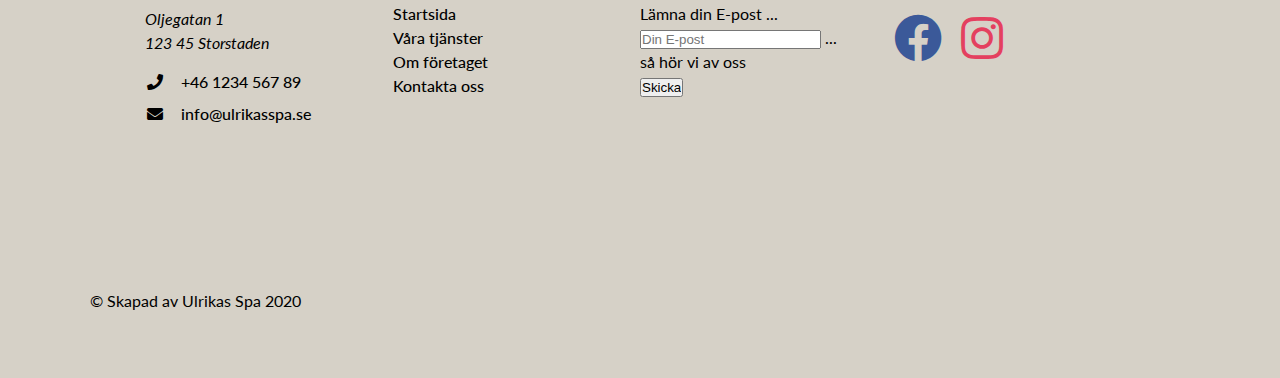
==== commit ca1f15dd: "Initialize Ulrikalarsson-patch-1" ====
--- a/index.html
+++ b/index.html
@@ -1,7 +1,6 @@
 <!DOCTYPE html>
 <html lang="sv">
 <head>
-    Hej hej
     <meta charset="UTF-8">
     <meta name="viewport" content="width=device-width, initial-scale=1.0">
     <title>Startsida</title>
@@ -269,4 +268,4 @@
 </script>
 </body>
 </html>
-    
+    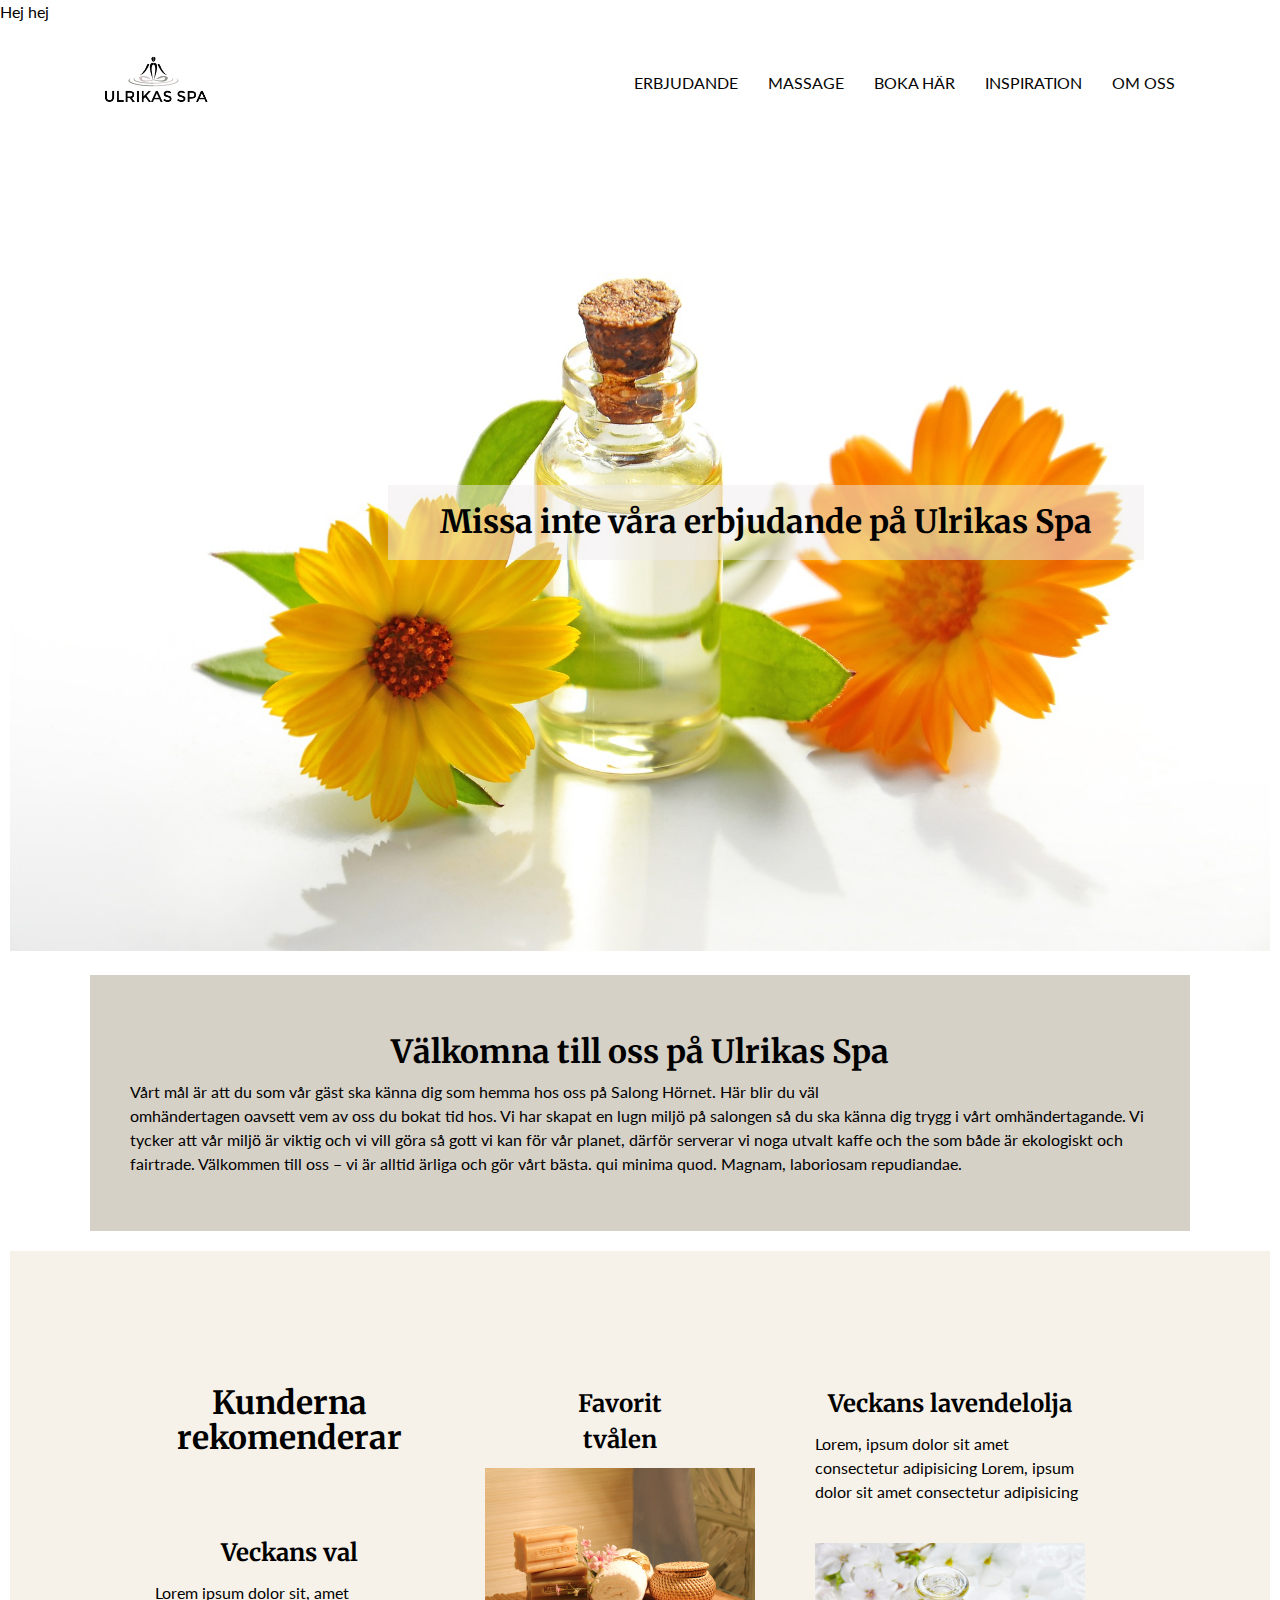
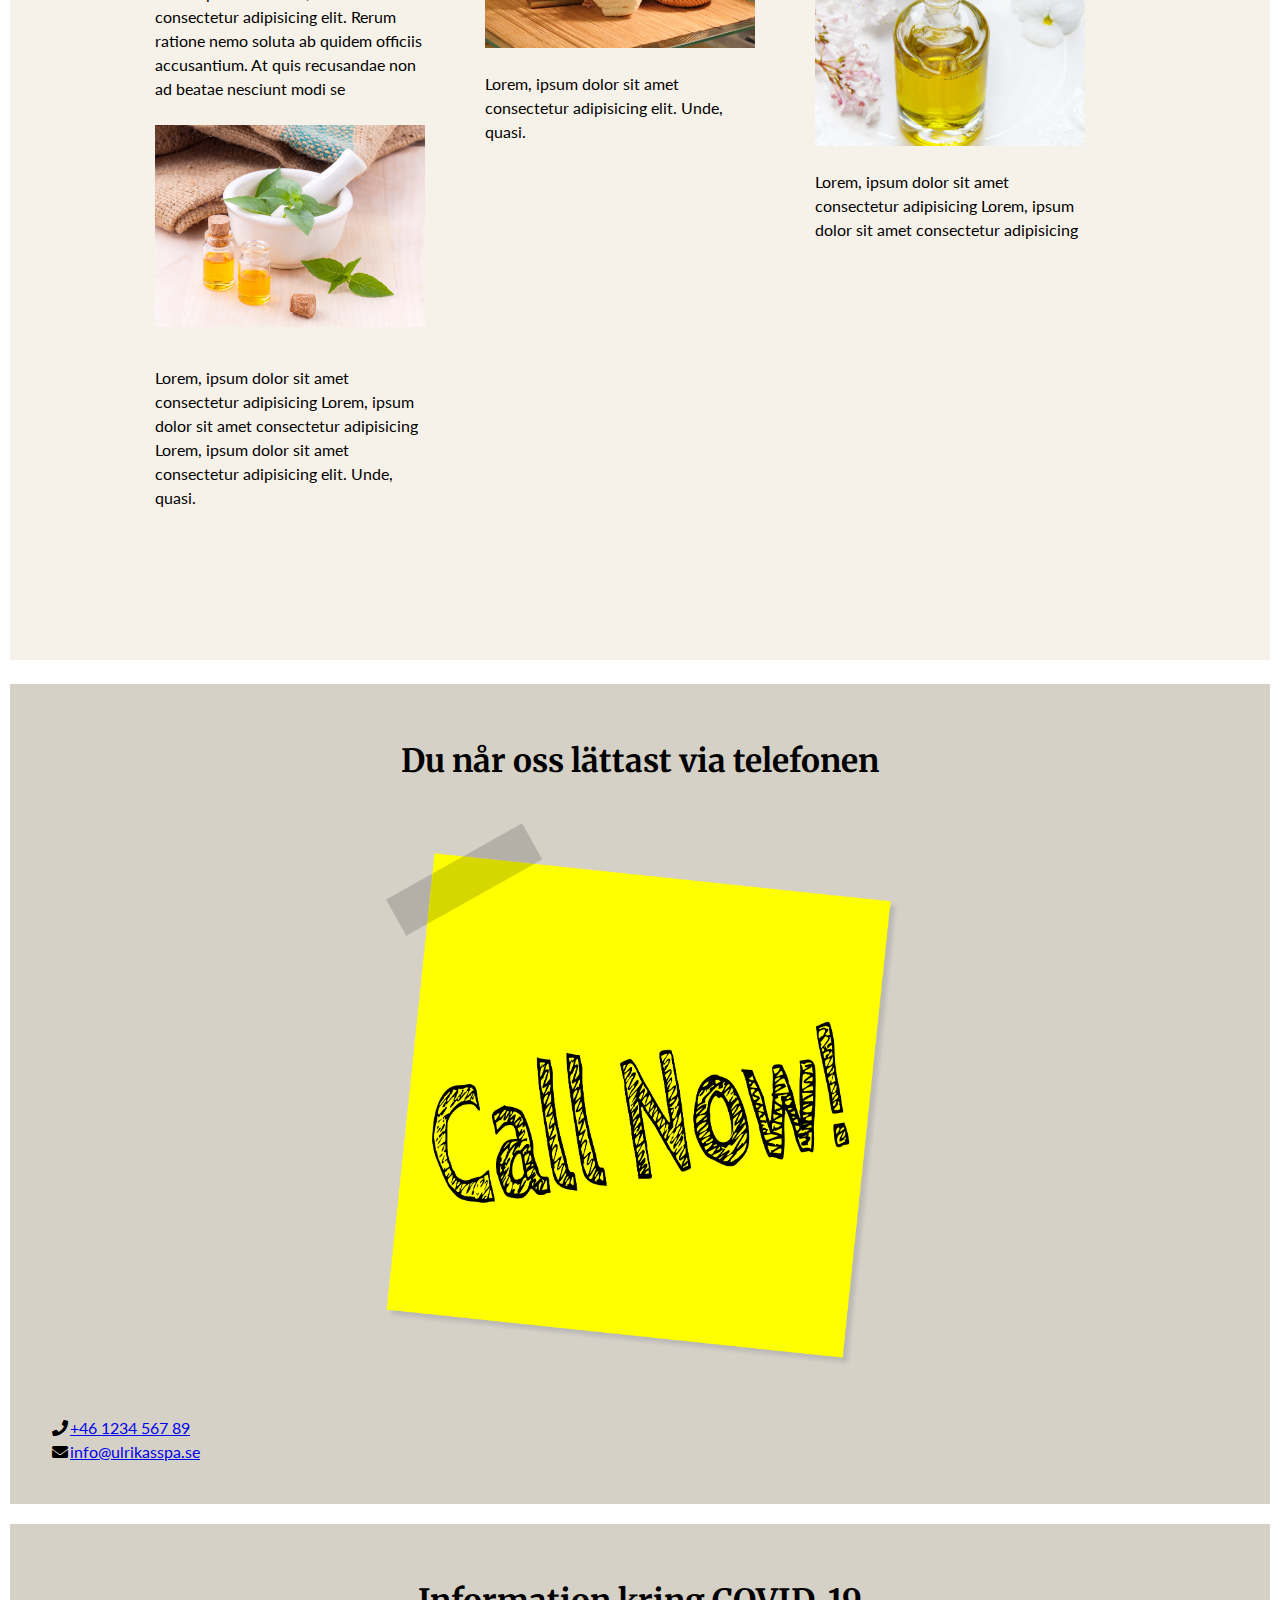
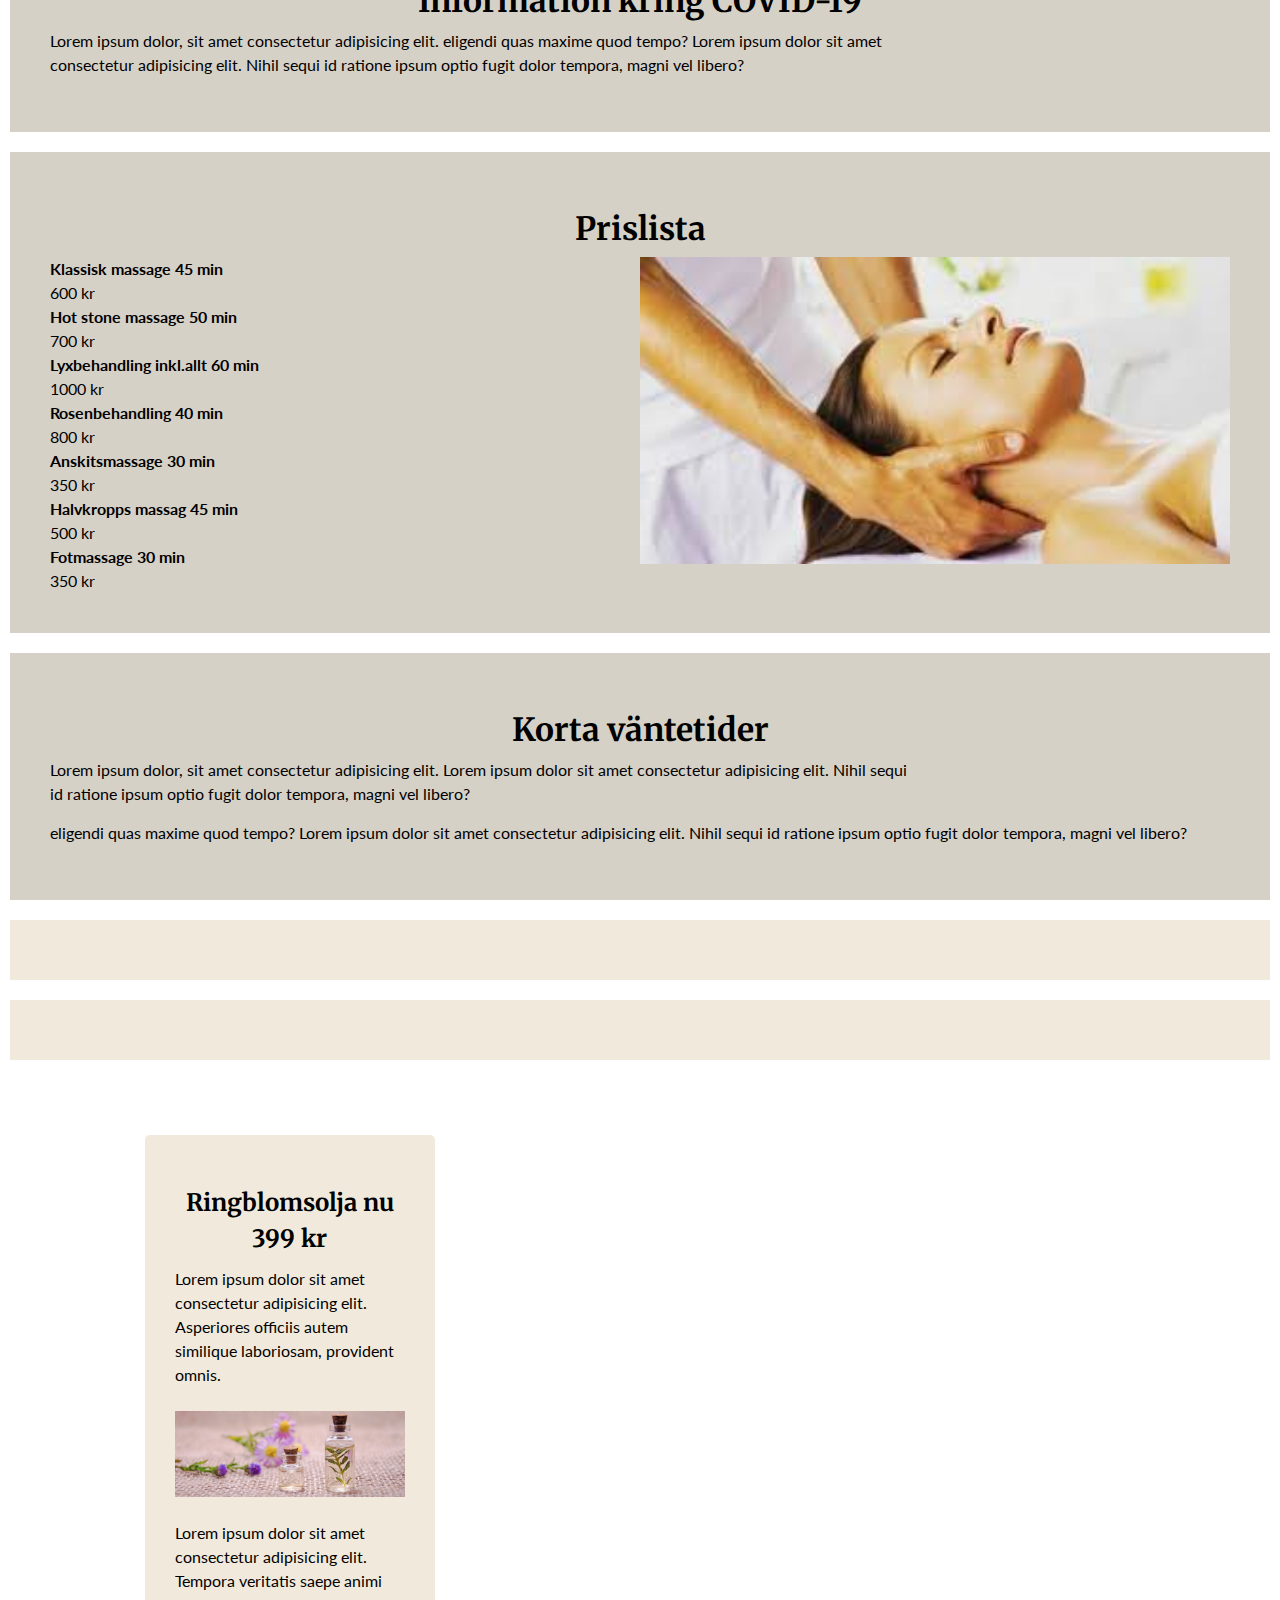
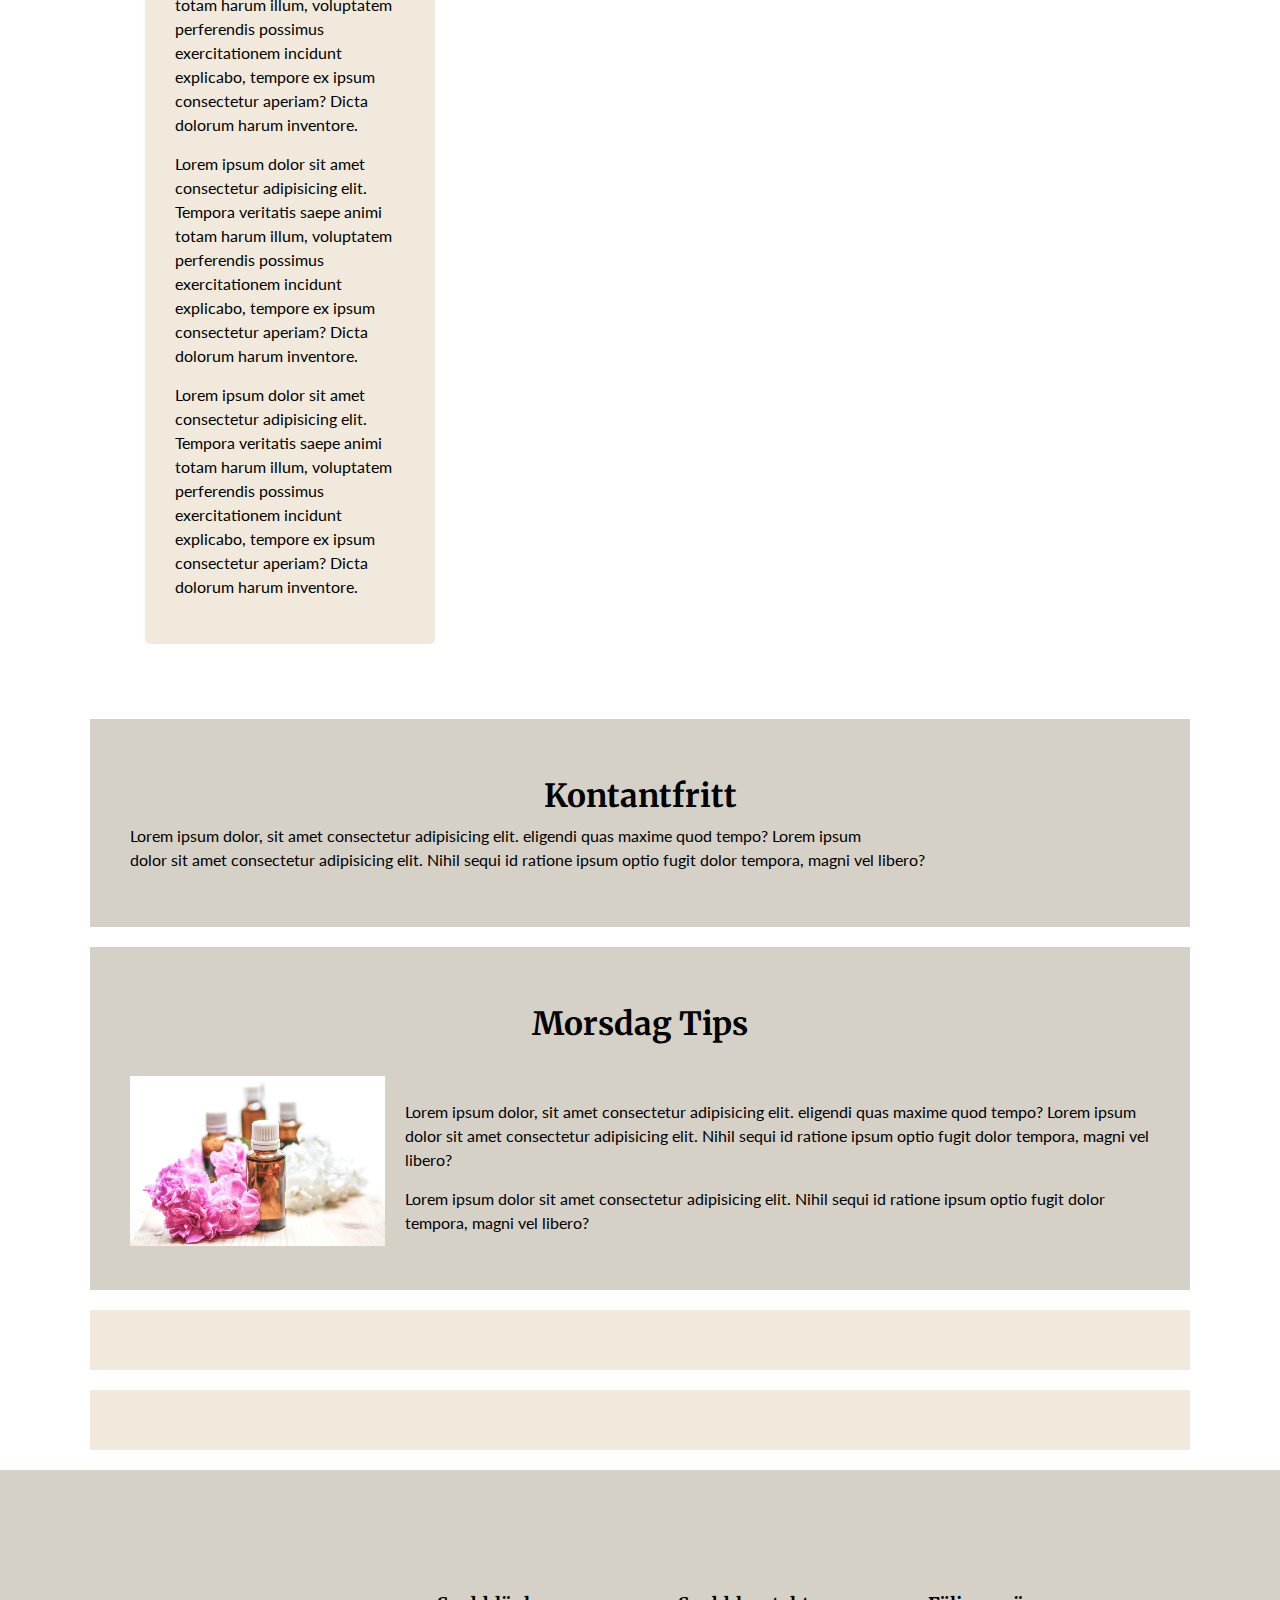
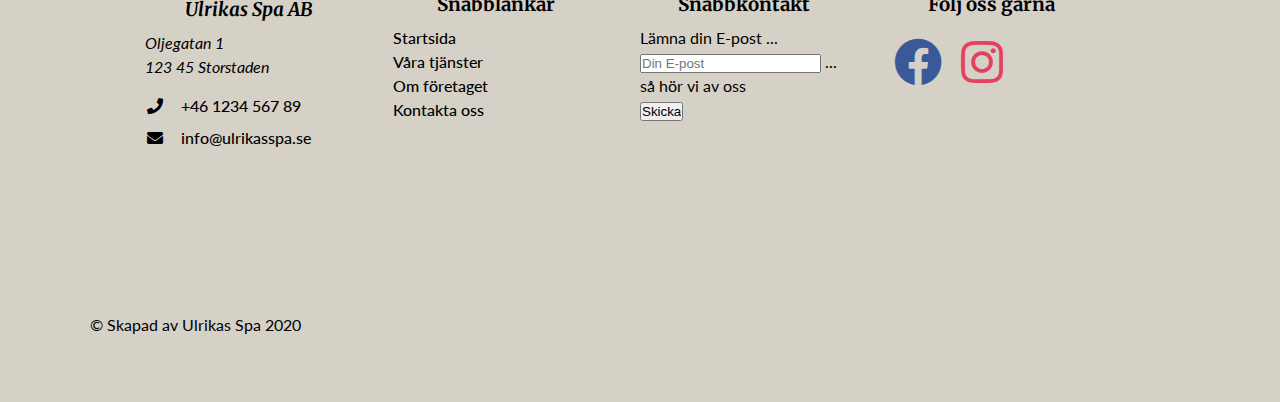
==== commit b2c2f24b: "Initialize readme" ====
--- a/index.html
+++ b/index.html
@@ -1,6 +1,7 @@
 <!DOCTYPE html>
 <html lang="sv">
 <head>
+    Hej hej
     <meta charset="UTF-8">
     <meta name="viewport" content="width=device-width, initial-scale=1.0">
     <title>Startsida</title>
@@ -268,4 +269,4 @@
 </script>
 </body>
 </html>
-    +    
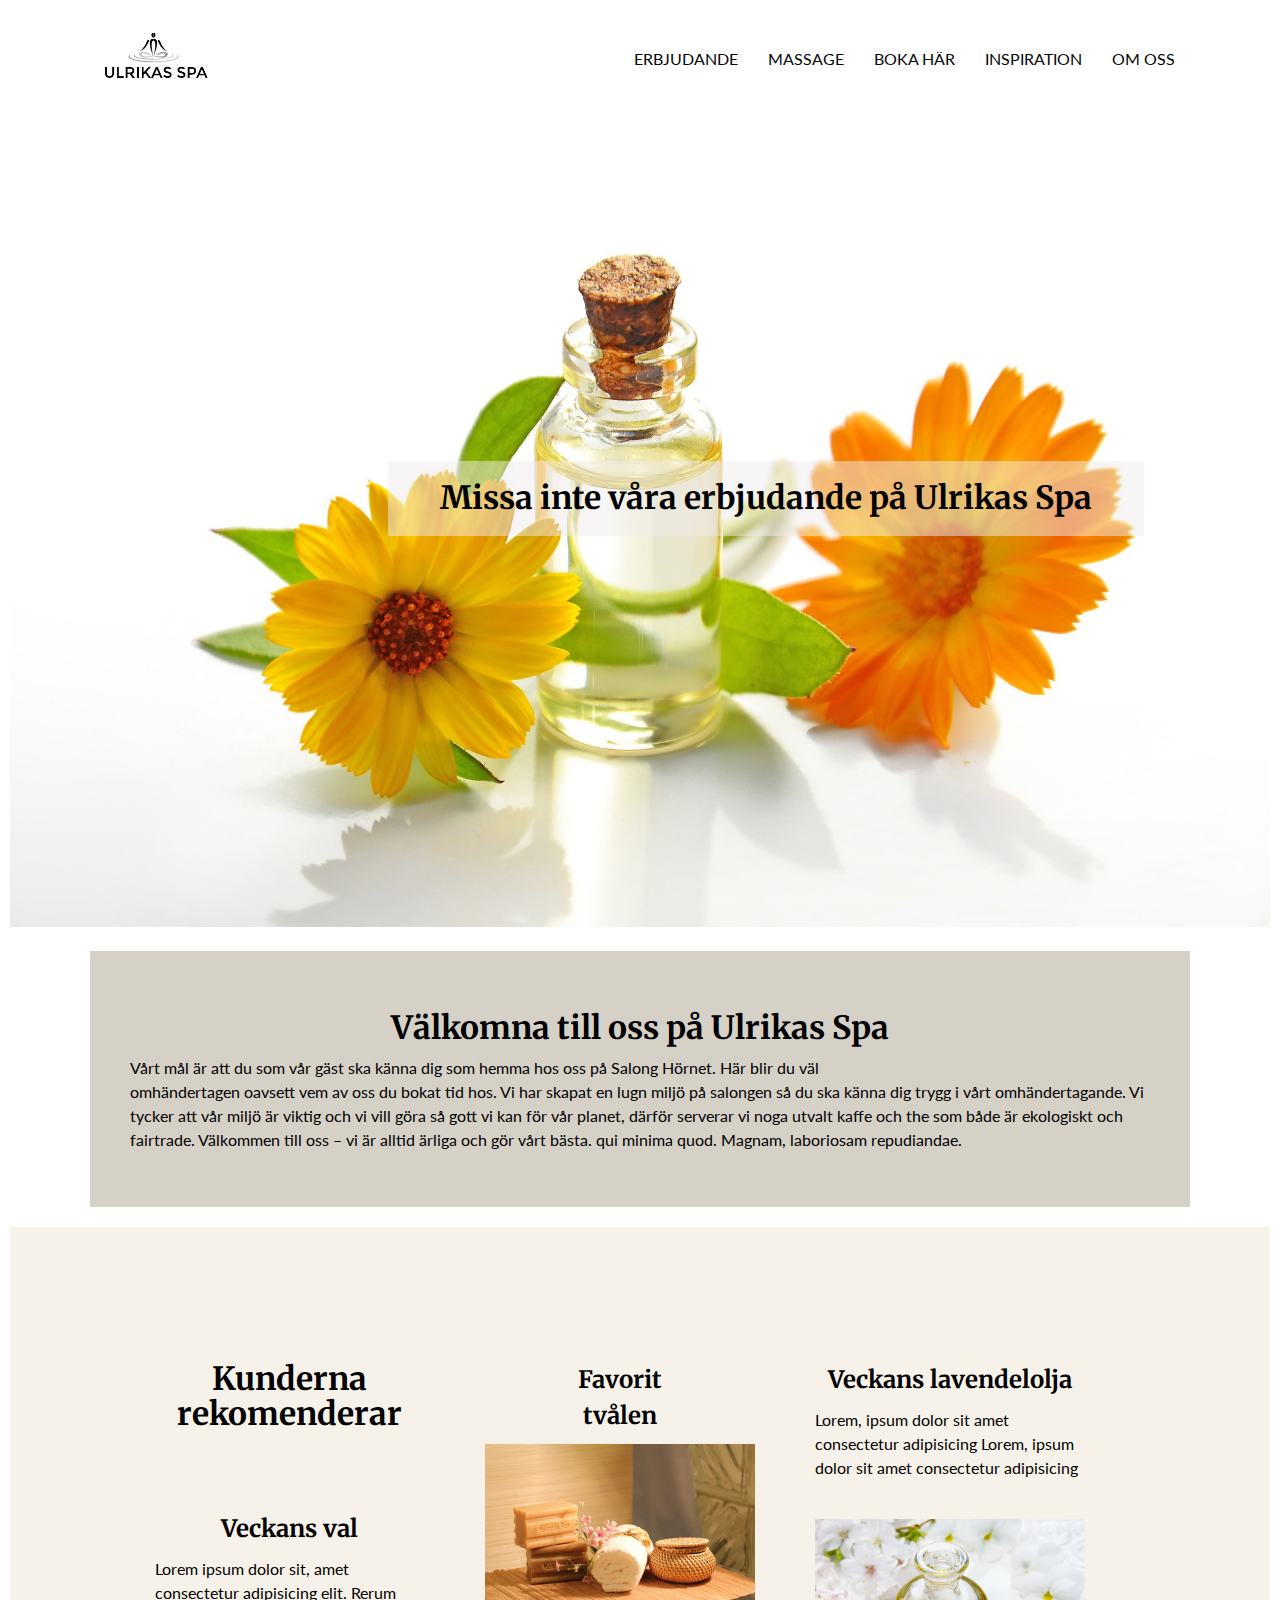
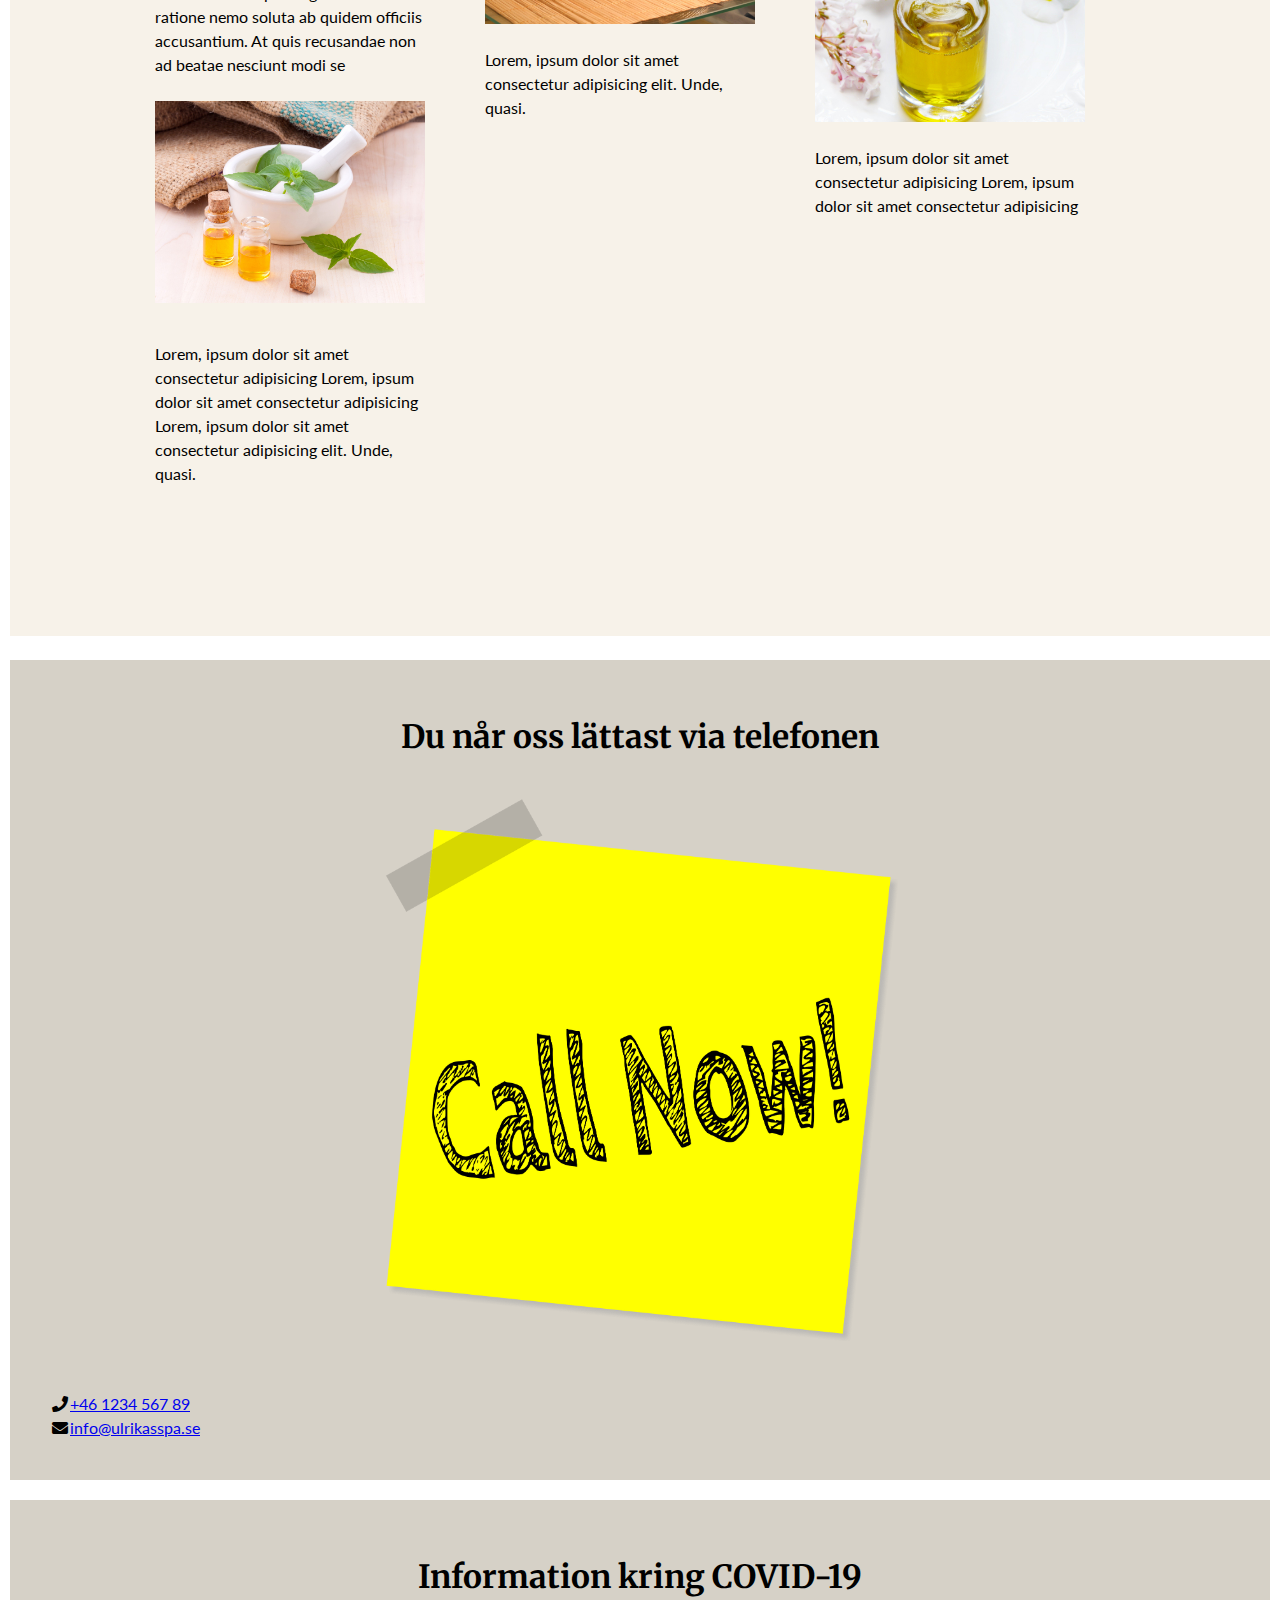
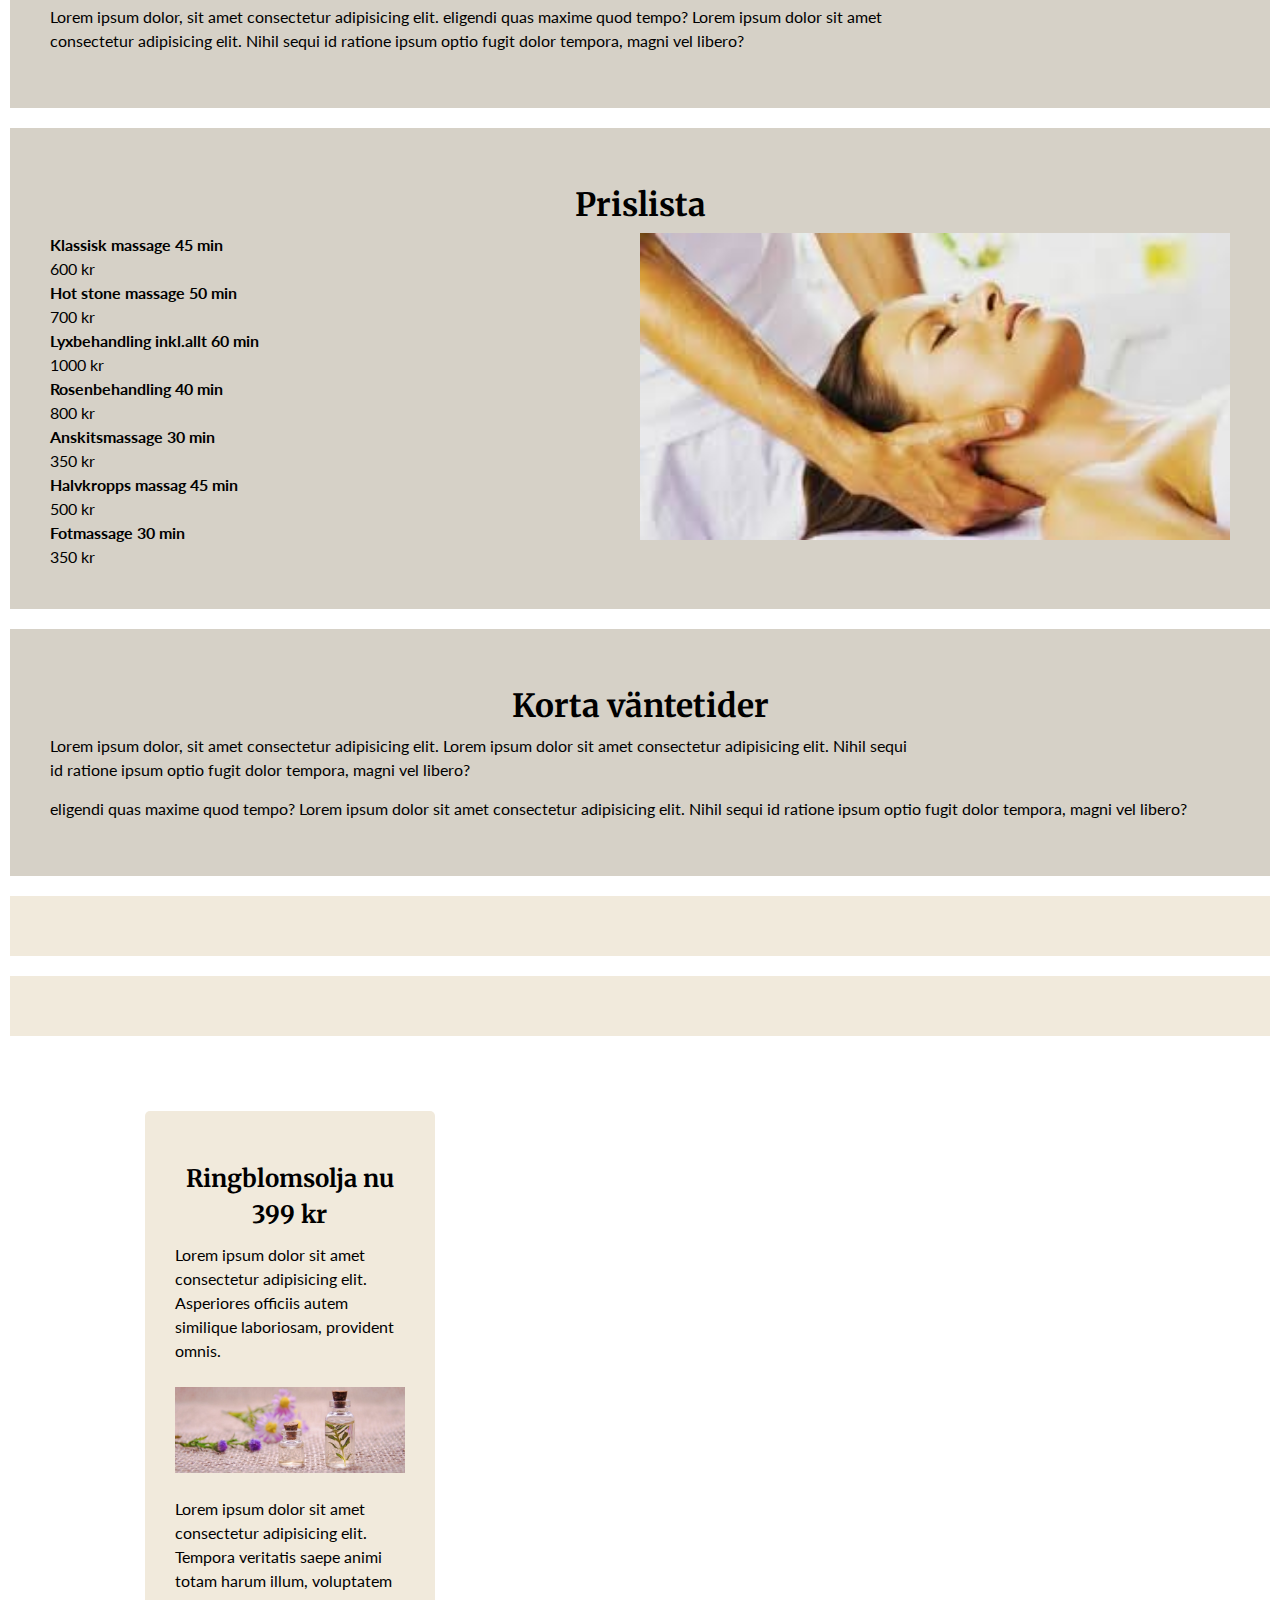
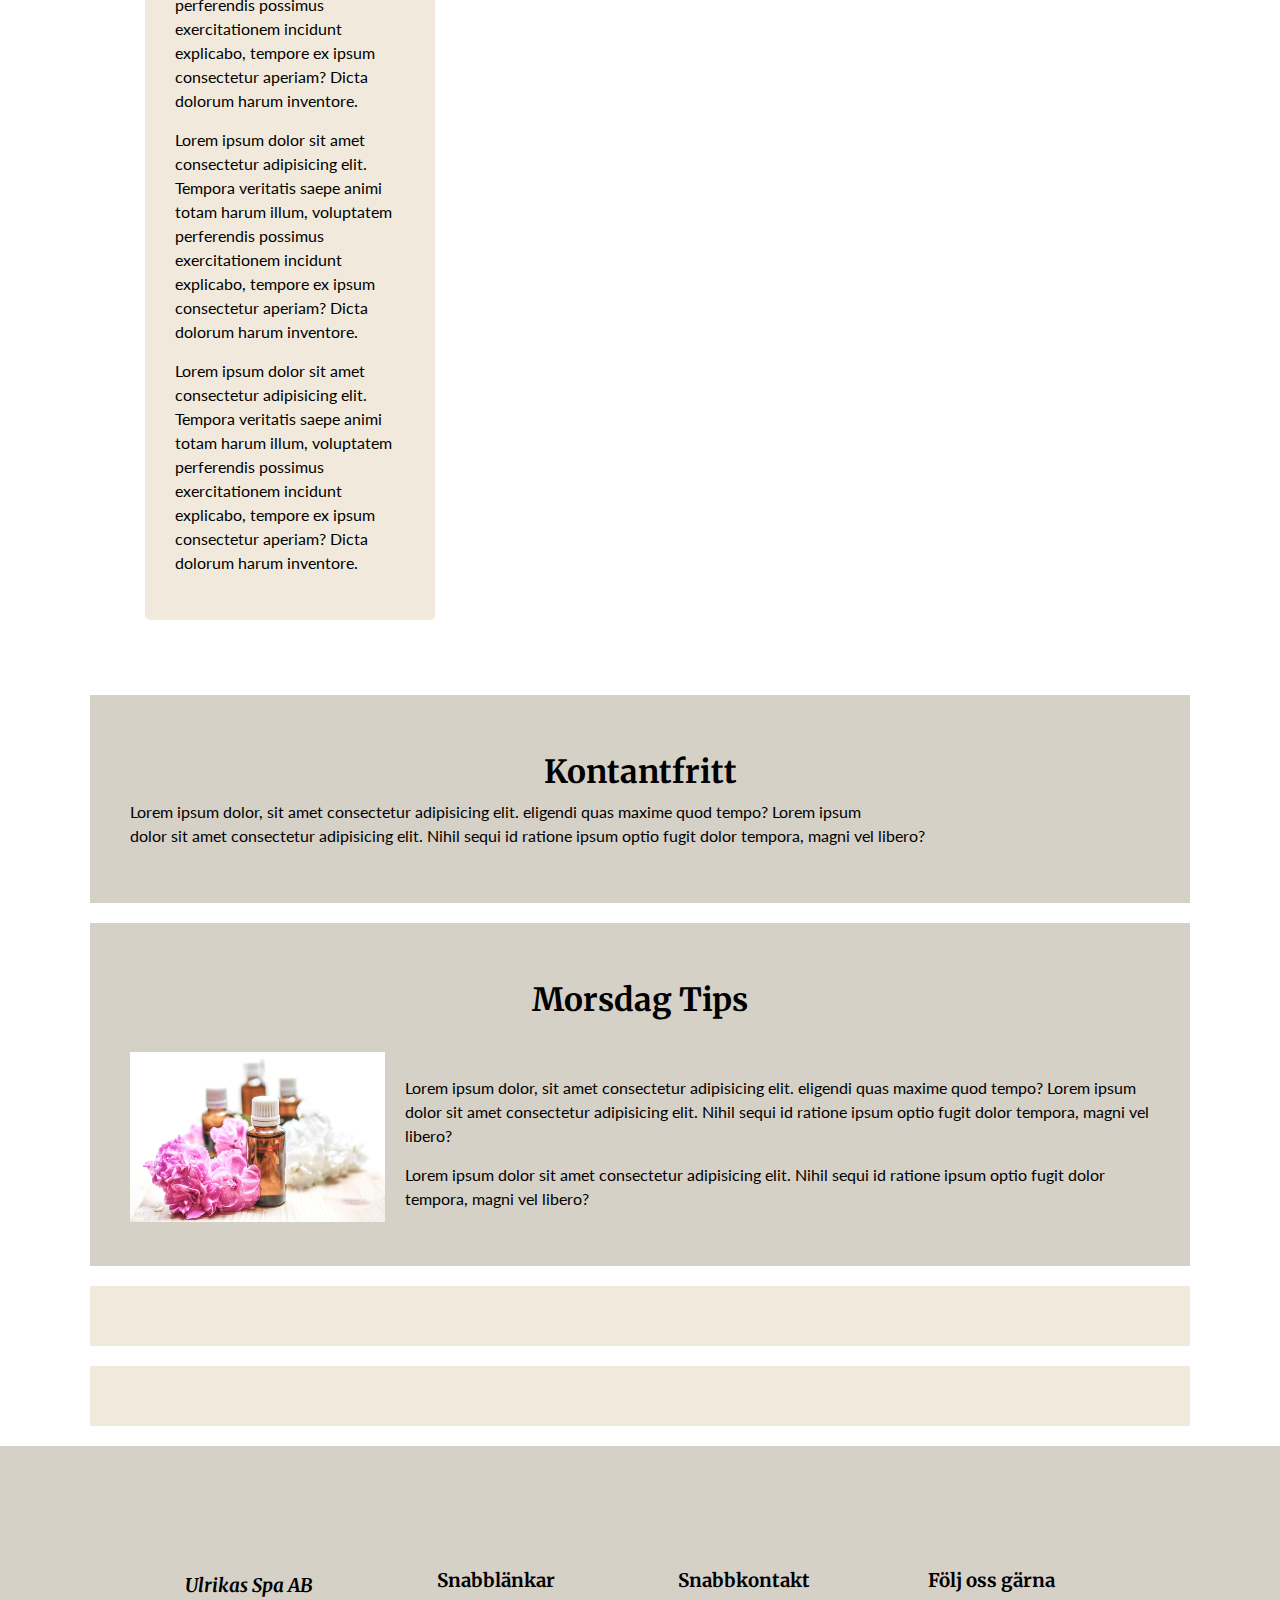
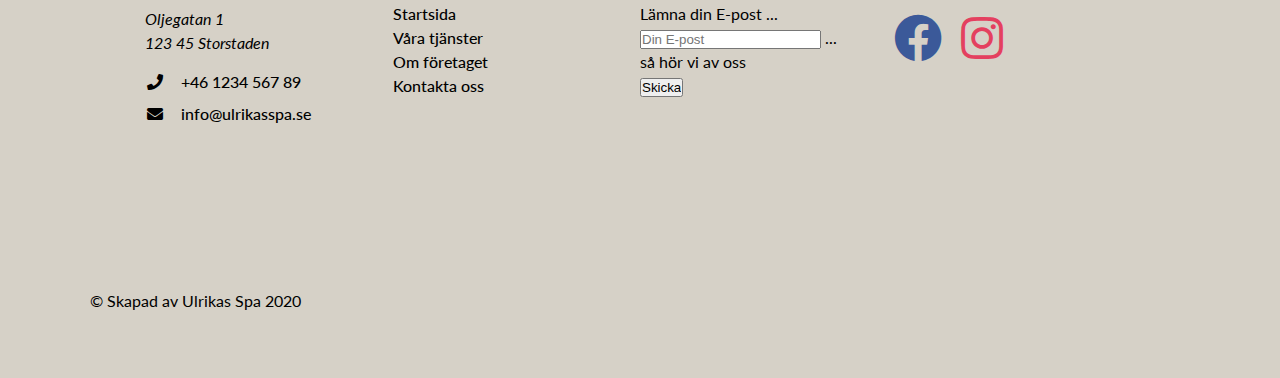
==== commit c2da2dd1: "Update index.html" ====
--- a/index.html
+++ b/index.html
@@ -1,7 +1,7 @@
 <!DOCTYPE html>
 <html lang="sv">
 <head>
-    Hej hej
+  
     <meta charset="UTF-8">
     <meta name="viewport" content="width=device-width, initial-scale=1.0">
     <title>Startsida</title>
